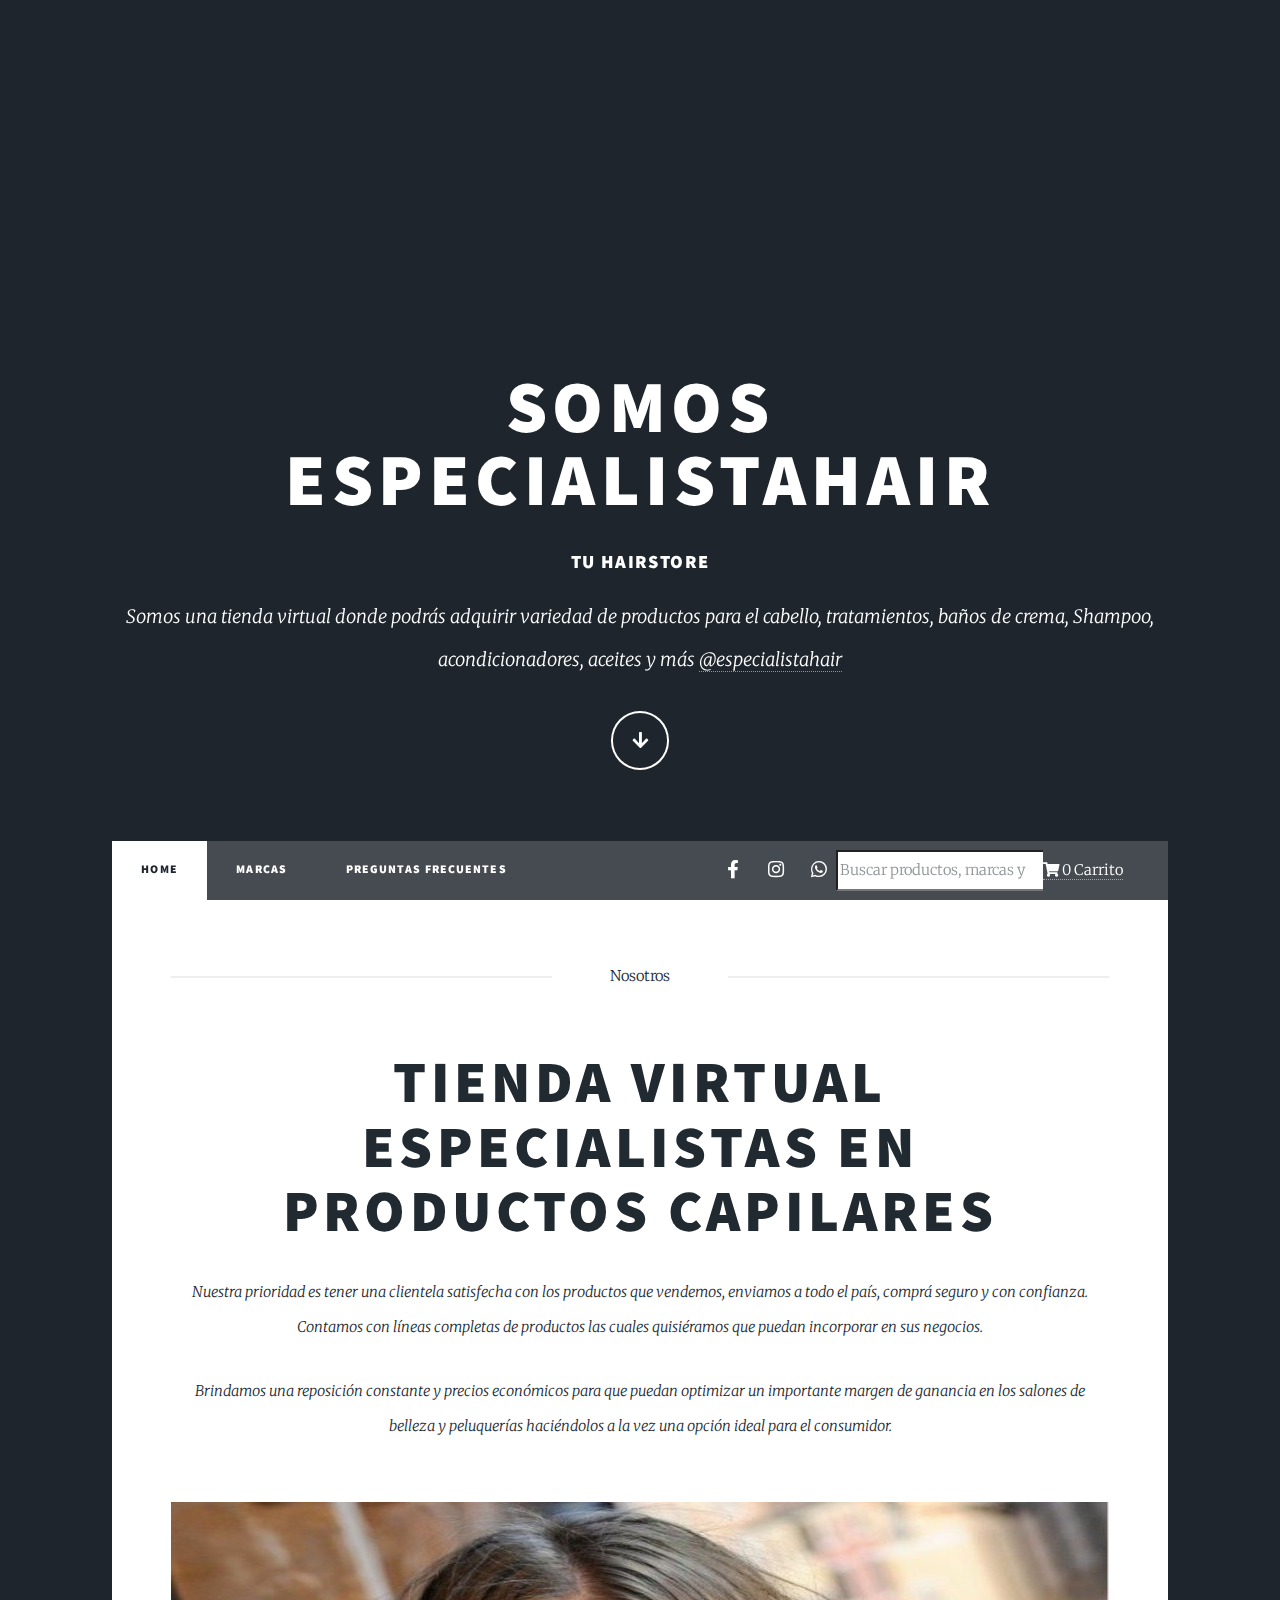
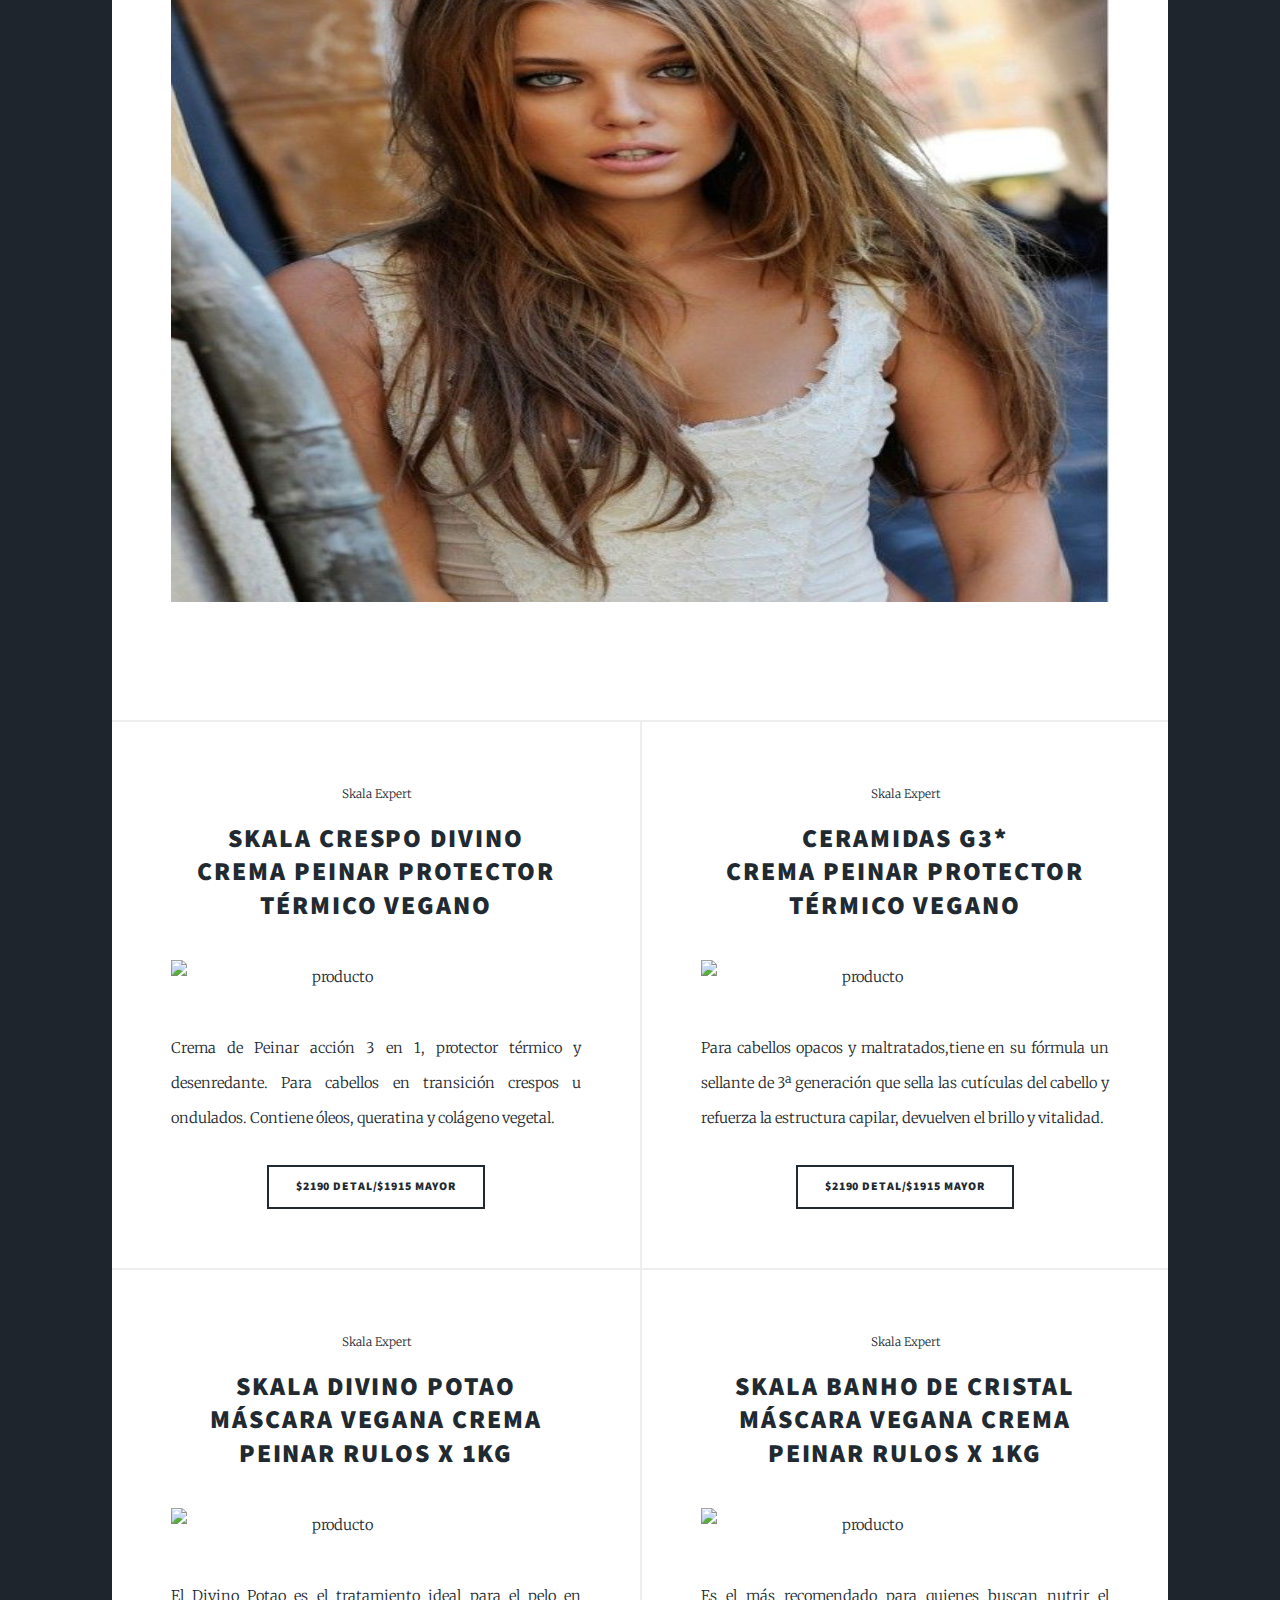
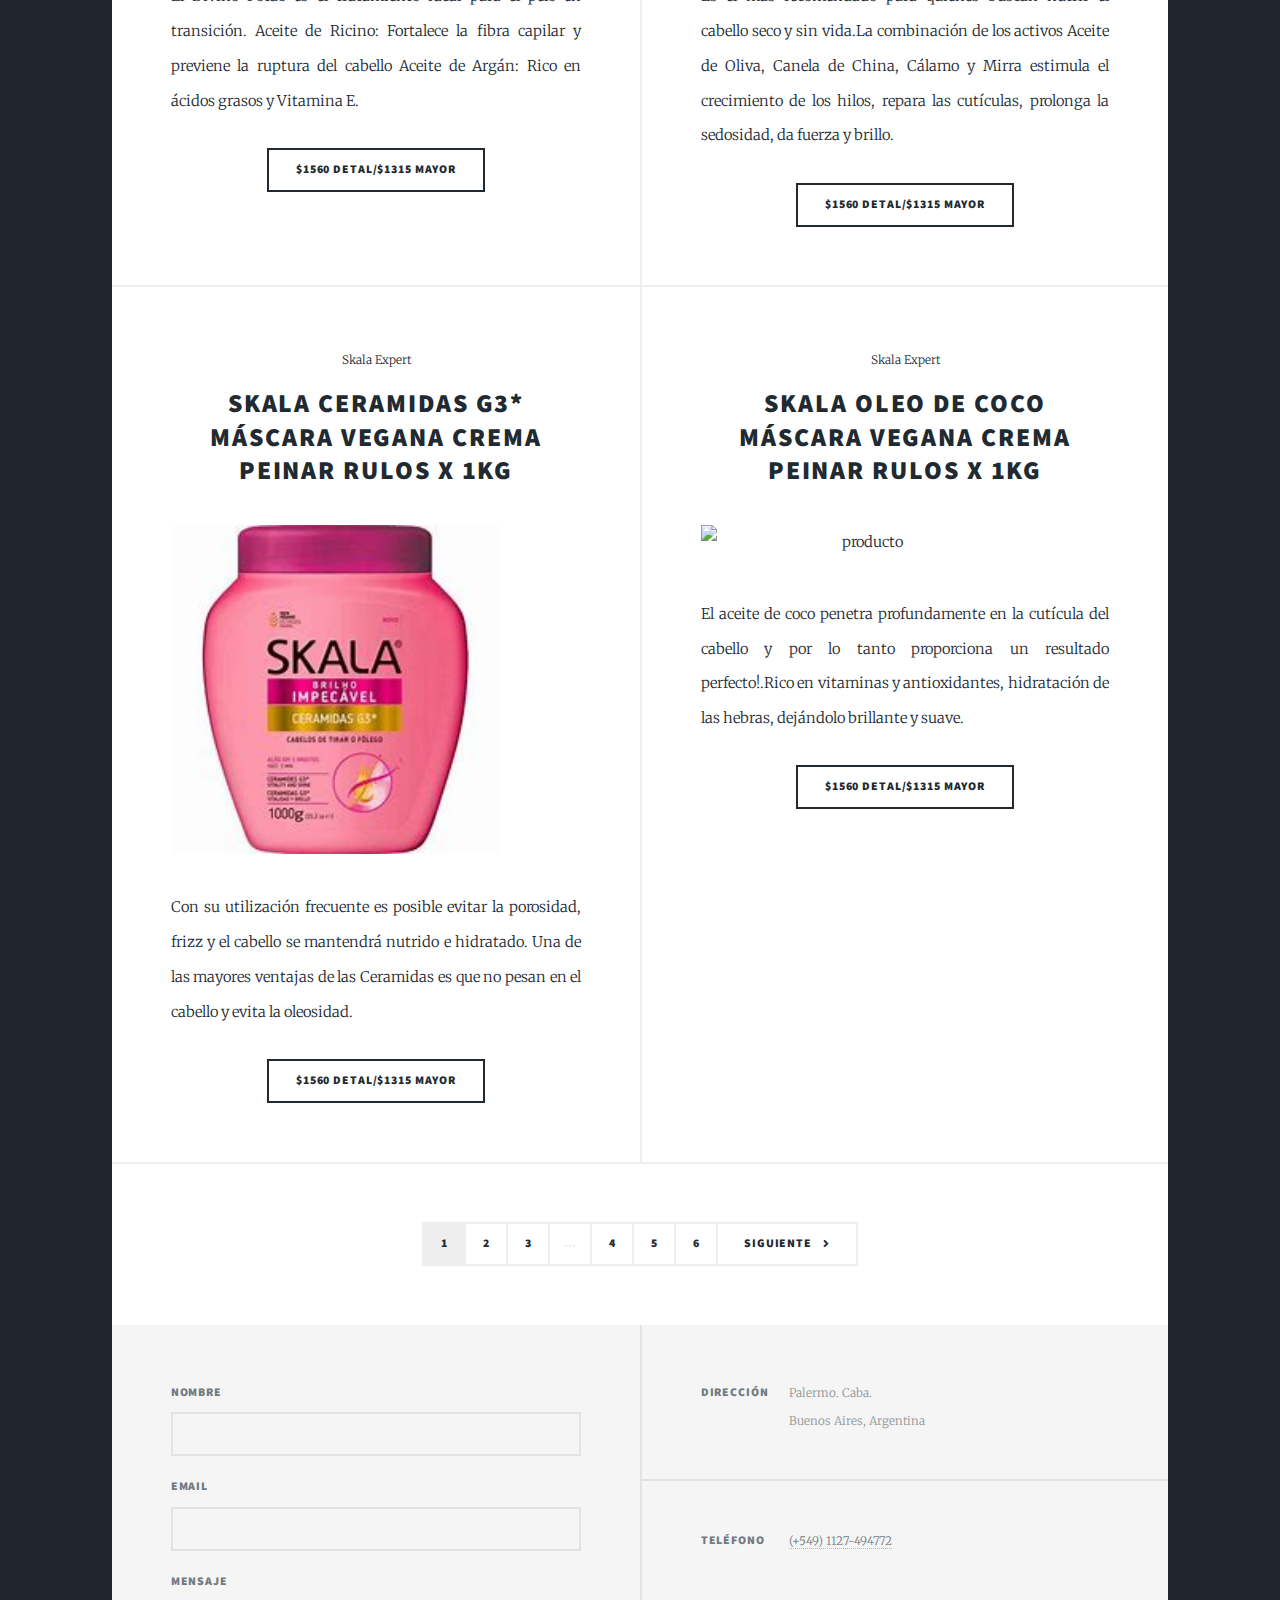
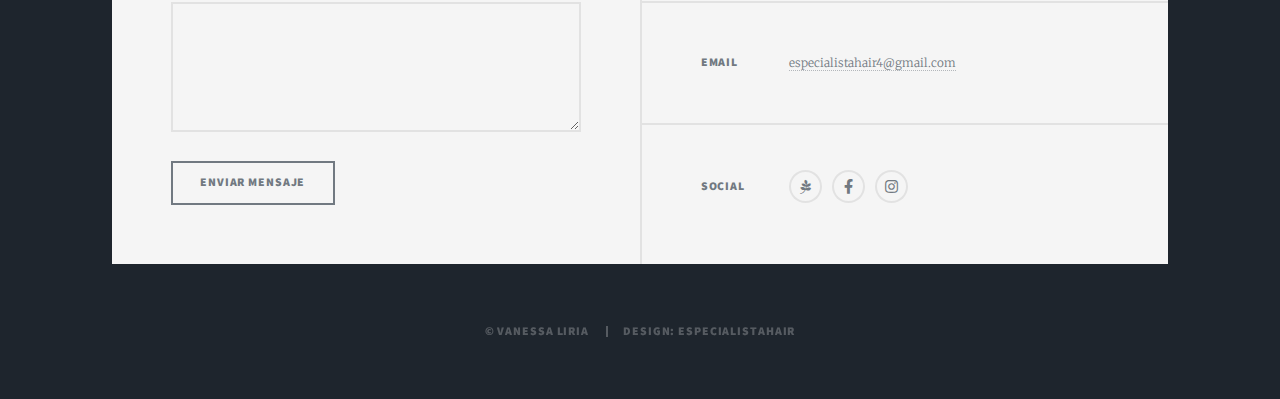
==== index.html @ 8f77e1c1 "Add files via upload" ====
<!DOCTYPE HTML>
<html lang="es">

<head>
	<title>Especialistahair index</title>
	<meta charset="UTF-8">
	<meta http-equiv="X-UA-Compatible" content="IE=edge">
	<meta name="viewport" content="width=device-width, initial-scale=1.0">
	<link rel="stylesheet" href="assets/css/main.css" />
	<noscript>
		<link rel="stylesheet" href="assets/css/noscript.css" />
	</noscript>
</head>

<body class="is-preload">


	<!-- Wrapper -->
	<div id="wrapper" class="fade-in">

		<!-- Intro -->
		<div id="intro">
			<h1>Somos<br />
				Especialistahair</h1>
			<h3>tu Hairstore</h3>
			<p>Somos una tienda virtual donde podrás adquirir variedad de productos para el cabello, tratamientos, baños
				de crema, Shampoo, acondicionadores, aceites y más <a href="">@especialistahair</a>
			<ul class="actions">
				<li><a href="#header" class="button icon solid solo fa-arrow-down scrolly">Continue</a></li>
			</ul>
		</div>

		<!-- Header -->
		<header id="header">
			<a href="index.html" class="logo">Especialistahair</a>
		</header>

		<!-- Nav -->
		<nav id="nav">
			<ul class="links">
				<li class="active"><a href="index.html">Home</a></li>
				<li><a href="generic.html">Marcas</a></li>
				<li><a href="elements.html">Preguntas Frecuentes</a></li>
			</ul>
			<ul class="icons">
				<li><a href="#" class="icon brands fa-facebook-f"><span class="label">Facebook</span></a></li>
				<li><a href="https://www.instagram.com/especialistahair/" class="icon brands fa-instagram"><span
							class="label">Instagram</span></a></li>
				<li><a href="https://wa.me/5491127494772/" class="icon brands fa fa-whatsapp"><span
							class="label">Whatsaap</span></a></li>
			</ul>
			<div class="col-6 header-search align-self-center">
				<form action="shop" method="get">
					<div class="input-group w-100">
						<input class="form-control ui-autocomplete-input" placeholder="Buscar productos, marcas y más"
							type="search" name="q" id="tags" style="border-right: none;" autocomplete="off">
						<div class="input-group-append">
							<button class="btn btn-primary" type="submit" style="border: solid thin #ced4da;background: white;padding: 0px 15px;border-left: 
								none;border-radius: 1px 5px 5px 0px;">
								<i class="fa fa-search" style="color:grey;"></i>
							</button>
						</div>

					</div>
				</form>
			</div>

			<nav id="header-user-menu" class="col-3 align-self-center">
				<a href="carrito" title="Carrito" rel="nofollow"
					class="header-action-icon pull-right font-weight-bold"><i class="fa fa-shopping-cart"></i> <span
						class="badge cart-resume text-white bg-dark">0</span> Carrito</a>
				<div id="nav-header-user">
					<a href="iniciar" rel="nofollow" title="Iniciar sesión"
						class="header-action-icon pull-right font-weight-bold"><i class="fa fa-sign-in"></i> Iniciar
						sesión</a>
				</div>
			</nav>
		</nav>

		<!-- Main -->
		<div id="main">

			<!-- Featured Post -->
			<article class="post featured">
				<header class="major">
					<span class="date">Nosotros</span>
					<h2><a href="#">Tienda virtual<br />
							especialistas en productos capilares</a></h2>
					<p>Nuestra prioridad es tener una clientela satisfecha con los productos que vendemos, enviamos a
						todo el país, comprá seguro y con confianza. Contamos con líneas completas de productos las
						cuales quisiéramos que puedan incorporar en sus
						negocios.</p>

					<p>Brindamos una reposición constante y precios económicos para que puedan optimizar un importante
						margen de ganancia en los salones de belleza y peluquerías haciéndolos a la vez una opción ideal
						para el consumidor.</p>
				</header>
				<a href="index.html" class="image main"><img src="img/mujer-portada.jpg" height="700px" width="150px"
						alt="mujer rubia modelo" />
					</a>

			</article>

			<!-- Posts -->
			<section class="posts">
				<article>
					<header>
						<span class="date">Skala Expert</span>
						<h2><a href="#">Skala Crespo Divino
								<br />
								Crema Peinar Protector Térmico Vegano</a></h2>
					</header>
					<a href="#" class="image fit"><img src="images/cremapei-crespo-div.jpg" alt="producto" /></a>
					<p>Crema de Peinar acción 3 en 1, protector térmico y desenredante. Para cabellos en transición
						crespos u ondulados. Contiene óleos, queratina y colágeno vegetal.</p>
					<ul class="actions special">
						<li><a href="https://wa.me/5491127494772/" class="button">$2190 detal/$1915 mayor</a></li>
					</ul>
				</article>
				<article>
					<header>
						<span class="date">Skala Expert</span>
						<h2><a href="#"> Ceramidas G3* <br />
								Crema Peinar Protector Térmico Vegano</a></h2>
					</header>
					<a href="#" class="image fit"><img src="images/cerami-cremapei.jpg" alt="producto" /></a>
					<p>Para cabellos opacos y maltratados,tiene en su fórmula un sellante de 3ª generación que sella las
						cutículas del cabello y refuerza
						la estructura capilar, devuelven el brillo y vitalidad.</p>
					<ul class="actions special">
						<li><a href="https://wa.me/5491127494772/" class="button">$2190 detal/$1915 mayor</a></li>
					</ul>
				</article>
				<article>
					<header>
						<span class="date">Skala Expert</span>
						<h2><a href="#">Skala Divino Potao <br />
								Máscara Vegana Crema Peinar Rulos X 1kg</a></h2>
					</header>
					<a href="#" class="image fit"><img src="images/divino-pot.jpg" alt="producto" /></a>
					<p>El Divino Potao es el tratamiento ideal para el pelo en transición. Aceite de Ricino: Fortalece
						la fibra capilar y previene la ruptura del cabello
						Aceite de Argán: Rico en ácidos grasos y Vitamina E.</p>
					<ul class="actions special">
						<li><a href="https://wa.me/5491127494772/" class="button">$1560 detal/$1315 mayor</a></li>
					</ul>
				</article>
				<article>
					<header>
						<span class="date">Skala Expert</span>
						<h2><a href="#">Skala Banho de Cristal<br />
								Máscara Vegana Crema Peinar Rulos X 1kg</a></h2>
					</header>
					<a href="#" class="image fit"><img src="images/banho-cristal." alt="producto" /></a>
					<p>Es el más recomendado para quienes buscan nutrir el cabello seco y sin
						vida.La combinación de los activos Aceite de Oliva, Canela de China, Cálamo y Mirra estimula el
						crecimiento de los hilos, repara las cutículas, prolonga la sedosidad, da fuerza y ​​brillo.</p>
					<ul class="actions special">
						<li><a href="https://wa.me/5491127494772/" class="button">$1560 detal/$1315 mayor</a></li>
					</ul>
				</article>
				<article>
					<header>
						<span class="date">Skala Expert</span>
						<h2><a href="#">Skala Ceramidas G3*<br />
								Máscara Vegana Crema Peinar Rulos X 1kg</a></h2>
					</header>
					<a href="#" class="image fit"><img src="img/mascceram.jpeg" alt="producto" /></a>
					<p>Con su utilización frecuente es posible evitar la porosidad, frizz y el cabello se mantendrá
						nutrido e hidratado. Una de las mayores ventajas de las Ceramidas es que no pesan en el cabello
						y evita la oleosidad.</p>
					<ul class="actions special">
						<li><a href="https://wa.me/5491127494772/" class="button">$1560 detal/$1315 mayor</a></li>
					</ul>
				</article>
				<article>
					<header>
						<span class="date">Skala Expert</span>
						<h2><a href="#">Skala Oleo de Coco<br />
								Máscara Vegana Crema Peinar Rulos X 1kg</a></h2>
					</header>
					<a href="#" class="image fit"><img src="images/coco-masc.png" alt="producto" /></a>
					<p>El aceite de coco penetra profundamente en la cutícula del cabello y por lo tanto proporciona un
						resultado perfecto!.Rico en vitaminas y antioxidantes, hidratación de las hebras, dejándolo
						brillante y suave.</p>
					<ul class="actions special">
						<li><a href="https://wa.me/5491127494772/" class="button">$1560 detal/$1315 mayor</a></li>
					</ul>
				</article>
			</section>

			<!-- Footer -->
			<footer>
				<div class="pagination">
					<!--<a href="#" class="previous">Prev</a>-->
					<a href="index.html" class="page active">1</a>
					<a href="index2.html" class="page">2</a>
					<a href="index3.html" class="page">3</a>
					<span class="extra">&hellip;</span>
					<a href="index4.html" class="page">4</a>
					<a href="index5.html" class="page">5</a>
					<a href="index6.html" class="page">6</a>
					<a href="indexsig.html" class="next">Siguiente</a>
				</div>
			</footer>

		</div>

		<!-- Footer -->
		<footer id="footer">
			<section>
				<form method="post" action="#">
					<div class="fields">
						<div class="field">
							<label for="name">Nombre</label>
							<input type="text" name="name" id="name" />
						</div>
						<div class="field">
							<label for="email">Email</label>
							<input type="text" name="email" id="email" />
						</div>
						<div class="field">
							<label for="message">Mensaje</label>
							<textarea name="message" id="message" rows="3"></textarea>
						</div>
					</div>
					<ul class="actions">
						<li><input type="submit" value="Enviar Mensaje" /></li>
					</ul>
				</form>
			</section>
			<section class="split contact">
				<section class="alt">
					<h3>Dirección</h3>
					<p>Palermo. Caba.<br />
						Buenos Aires, Argentina</p>
				</section>
				<section>
					<h3>Teléfono</h3>
					<p><a href="#">(+549) 1127-494772</a></p>
				</section>
				<section>
					<h3>Email</h3>
					<p><a href="#">especialistahair4@gmail.com</a></p>
				</section>
				<section>
					<h3>Social</h3>
					<ul class="icons alt">
						<li><a href="https://liriavanessa20210719193326.mercadoshops.com.ar/"
								class="icon brands alt fa fa-pagelines"><span class="label">Mercado Libre</span></a>
						</li>
						<li><a href="https://www.facebook.com/profile.php?id=100069441095755"
								class="icon brands alt fa-facebook-f"><span class="label">Facebook</span></a>
						</li>
						<li><a href="https://www.instagram.com/especialistahair/"
								class="icon brands alt fa-instagram"><span class="label">Instagram</span></a>
						</li>
					</ul>
				</section>
			</section>
		</footer>

		<!-- Copyright -->
		<div id="copyright">
			<ul>
				<li>&copy; Vanessa Liria</li>
				<li>Design: Especialistahair </li>
			</ul>
		</div>

	</div>

	<!-- Scripts -->
	<script src="assets/js/jquery.min.js"></script>
	<script src="assets/js/jquery.scrollex.min.js"></script>
	<script src="assets/js/jquery.scrolly.min.js"></script>
	<script src="assets/js/browser.min.js"></script>
	<script src="assets/js/breakpoints.min.js"></script>
	<script src="assets/js/util.js"></script>
	<script src="assets/js/main.js"></script>
	<script src="assets/js/valid.js"></script>

</body>

</html>
---- assets/css/main.css ----
@import url(fontawesome-all.min.css);
@import url("https://fonts.googleapis.com/css?family=Merriweather:300,700,300italic,700italic|Source+Sans+Pro:900");

html, body, div, span, applet, object,
iframe, h1, h2, h3, h4, h5, h6, p, blockquote,
pre, a, abbr, acronym, address, big, cite,
code, del, dfn, em, img, ins, kbd, q, s, samp,
small, strike, strong, sub, sup, tt, var, b,
u, i, center, dl, dt, dd, ol, ul, li, fieldset,
form, label, legend, table, caption, tbody,
tfoot, thead, tr, th, td, article, aside,
canvas, details, embed, figure, figcaption,
footer, header, hgroup, menu, nav, output, ruby,
section, summary, time, mark, audio, video {
	margin: 0;
	padding: 0;
	border: 0;
	font-size: 100%;
	font: inherit;
	vertical-align: baseline;}

article, aside, details, figcaption, figure,
footer, header, hgroup, menu, nav, section {
	display: block;}

body {
	line-height: 1;
}

ol, ul {
	list-style: none;
}

blockquote, q {
	quotes: none;
}

	blockquote:before, blockquote:after, q:before, q:after {
		content: '';
		content: none;
	}

table {
	border-collapse: collapse;
	border-spacing: 0;
}

body {
	-webkit-text-size-adjust: none;
}

mark {
	background-color: transparent;
	color: inherit;
}

input::-moz-focus-inner {
	border: 0;
	padding: 0;
}

input, select, textarea {
	-moz-appearance: none;
	-webkit-appearance: none;
	-ms-appearance: none;
	appearance: none;
}

/* Basic */

	@-ms-viewport {
		width: device-width;
	}

	body {
		-ms-overflow-style: scrollbar;
	}

	@media screen and (max-width: 480px) {

		html, body {
			min-width: 320px;
		}

	}

	html {
		box-sizing: border-box;
	}

	*, *:before, *:after {
		box-sizing: inherit;
	}

	body {
		background-color: #1e252d;
	}

		body.is-preload *, body.is-preload *:before, body.is-preload *:after {
			-moz-animation: none !important;
			-webkit-animation: none !important;
			-ms-animation: none !important;
			animation: none !important;
			-moz-transition: none !important;
			-webkit-transition: none !important;
			-ms-transition: none !important;
			transition: none !important;
		}

/* Type */

	html {
		font-size: 16pt;
	}

		@media screen and (max-width: 1680px) {

			html {
				font-size: 12pt;
			}

		}

		@media screen and (max-width: 1280px) {

			html {
				font-size: 11pt;
			}

		}

		@media screen and (max-width: 360px) {

			html {
				font-size: 10pt;
			}

		}

	body {
		color: #212931;
	}

	body, input, select, textarea {
		font-family: "Merriweather", Georgia, serif;
		font-weight: 300;
		font-size: 1rem;
		line-height: 2.375;
	}

	a {
		-moz-transition: color 0.2s ease-in-out, background-color 0.2s ease-in-out, border-color 0.2s ease-in-out, box-shadow 0.2s ease-in-out;
		-webkit-transition: color 0.2s ease-in-out, background-color 0.2s ease-in-out, border-color 0.2s ease-in-out, box-shadow 0.2s ease-in-out;
		-ms-transition: color 0.2s ease-in-out, background-color 0.2s ease-in-out, border-color 0.2s ease-in-out, box-shadow 0.2s ease-in-out;
		transition: color 0.2s ease-in-out, background-color 0.2s ease-in-out, border-color 0.2s ease-in-out, box-shadow 0.2s ease-in-out;
		border-bottom: dotted 1px;
		text-decoration: none;
	}

		a:hover {
			border-bottom-color: transparent;
		}

	strong, b {
		font-weight: 600;
	}

	em, i {
		font-style: italic;
	}

	p {
		text-align: justify;
		margin: 0 0 2rem 0;
	}

	h1, h2, h3, h4, h5, h6 {
		font-family: "Source Sans Pro", Helvetica, sans-serif;
		font-weight: 900;
		line-height: 1.5;
		letter-spacing: 0.075em;
		text-transform: uppercase;
		margin: 0 0 1rem 0;
	}

		h1 a, h2 a, h3 a, h4 a, h5 a, h6 a {
			border-bottom: 0;
			color: inherit;
			text-decoration: none;
		}

	h1 {
		font-size: 4rem;
		line-height: 1.1;
		margin: 0 0 2rem 0;
	}

	h2 {
		font-size: 1.75rem;
		line-height: 1.3;
		margin: 0 0 1.5rem 0;
	}

	h3 {
		font-size: 1.25rem;
		margin: 0 0 1.5rem 0;
	}

	h4 {
		font-size: 1rem;
	}

	h5 {
		font-size: 0.9rem;
	}

	h6 {
		font-size: 0.8rem;
	}

	sub {
		font-size: 0.8rem;
		position: relative;
		top: 0.5rem;
	}

	sup {
		font-size: 0.8rem;
		position: relative;
		top: -0.5rem;
	}

	blockquote {
		border-left: solid 4px;
		font-style: italic;
		margin: 0 0 2rem 0;
		padding: 0.5rem 0 0.5rem 2rem;
	}

	code {
		border: solid 2px;
		font-family: "Courier New", monospace;
		font-size: 0.9rem;
		margin: 0 0.25rem;
		padding: 0.25rem 0.65rem;
	}

	pre {
		-webkit-overflow-scrolling: touch;
		font-family: "Courier New", monospace;
		font-size: 0.9rem;
		margin: 0 0 2rem 0;
	}

		pre code {
			display: block;
			line-height: 1.75;
			padding: 1rem 1.5rem;
			overflow-x: auto;
		}

	hr {
		border: 0;
		border-bottom: solid 2px;
		margin: 3rem 0;
	}

		hr.major {
			margin: 5rem 0;
		}

	.align-left {
		text-align: left;
	}

	.align-center {
		text-align: center;
	}

	.align-right {
		text-align: right;
	}

	input, select, textarea {
		color: #212931;
	}

	a {
		color: #212931;
		border-bottom-color: rgba(33, 41, 49, 0.5);
	}

		a:hover {
			border-bottom-color: transparent;
			color: #18bfef !important;
		}

	strong, b {
		color: #212931;
	}

	h1, h2, h3, h4, h5, h6 {
		color: #212931;
	}

	blockquote {
		border-left-color: #eeeeee;
	}

	code {
		background: rgba(220, 220, 220, 0.25);
		border-color: #eeeeee;
	}

	hr {
		border-bottom-color: #eeeeee;
	}

/* Row */

	.row {
		display: flex;
		flex-wrap: wrap;
		box-sizing: border-box;
		align-items: stretch;
	}

		.row > * {
			box-sizing: border-box;
		}

		.row.gtr-uniform > * > :last-child {
			margin-bottom: 0;
		}

		.row.aln-left {
			justify-content: flex-start;
		}

		.row.aln-center {
			justify-content: center;
		}

		.row.aln-right {
			justify-content: flex-end;
		}

		.row.aln-top {
			align-items: flex-start;
		}

		.row.aln-middle {
			align-items: center;
		}

		.row.aln-bottom {
			align-items: flex-end;
		}

		.row > .imp {
			order: -1;
		}

		.row > .col-1 {
			width: 8.33333%;
		}

		.row > .off-1 {
			margin-left: 8.33333%;
		}

		.row > .col-2 {
			width: 16.66667%;
		}

		.row > .off-2 {
			margin-left: 16.66667%;
		}

		.row > .col-3 {
			width: 25%;
		}

		.row > .off-3 {
			margin-left: 25%;
		}

		.row > .col-4 {
			width: 33.33333%;
		}

		.row > .off-4 {
			margin-left: 33.33333%;
		}

		.row > .col-5 {
			width: 41.66667%;
		}

		.row > .off-5 {
			margin-left: 41.66667%;
		}

		.row > .col-6 {
			width: 50%;
		}

		.row > .off-6 {
			margin-left: 50%;
		}

		.row > .col-7 {
			width: 58.33333%;
		}

		.row > .off-7 {
			margin-left: 58.33333%;
		}

		.row > .col-8 {
			width: 66.66667%;
		}

		.row > .off-8 {
			margin-left: 66.66667%;
		}

		.row > .col-9 {
			width: 75%;
		}

		.row > .off-9 {
			margin-left: 75%;
		}

		.row > .col-10 {
			width: 83.33333%;
		}

		.row > .off-10 {
			margin-left: 83.33333%;
		}

		.row > .col-11 {
			width: 91.66667%;
		}

		.row > .off-11 {
			margin-left: 91.66667%;
		}

		.row > .col-12 {
			width: 100%;
		}

		.row > .off-12 {
			margin-left: 100%;
		}

		.row.gtr-0 {
			margin-top: 0;
			margin-left: 0rem;
		}

			.row.gtr-0 > * {
				padding: 0 0 0 0rem;
			}

			.row.gtr-0.gtr-uniform {
				margin-top: 0rem;
			}

				.row.gtr-0.gtr-uniform > * {
					padding-top: 0rem;
				}

		.row.gtr-25 {
			margin-top: 0;
			margin-left: -0.375rem;
		}

			.row.gtr-25 > * {
				padding: 0 0 0 0.375rem;
			}

			.row.gtr-25.gtr-uniform {
				margin-top: -0.375rem;
			}

				.row.gtr-25.gtr-uniform > * {
					padding-top: 0.375rem;
				}

		.row.gtr-50 {
			margin-top: 0;
			margin-left: -0.75rem;
		}

			.row.gtr-50 > * {
				padding: 0 0 0 0.75rem;
			}

			.row.gtr-50.gtr-uniform {
				margin-top: -0.75rem;
			}

				.row.gtr-50.gtr-uniform > * {
					padding-top: 0.75rem;
				}

		.row {
			margin-top: 0;
			margin-left: -1.5rem;
		}

			.row > * {
				padding: 0 0 0 1.5rem;
			}

			.row.gtr-uniform {
				margin-top: -1.5rem;
			}

				.row.gtr-uniform > * {
					padding-top: 1.5rem;
				}

		.row.gtr-150 {
			margin-top: 0;
			margin-left: -2.25rem;
		}

			.row.gtr-150 > * {
				padding: 0 0 0 2.25rem;
			}

			.row.gtr-150.gtr-uniform {
				margin-top: -2.25rem;
			}

				.row.gtr-150.gtr-uniform > * {
					padding-top: 2.25rem;
				}

		.row.gtr-200 {
			margin-top: 0;
			margin-left: -3rem;
		}

			.row.gtr-200 > * {
				padding: 0 0 0 3rem;
			}

			.row.gtr-200.gtr-uniform {
				margin-top: -3rem;
			}

				.row.gtr-200.gtr-uniform > * {
					padding-top: 3rem;
				}

		@media screen and (max-width: 1680px) {

			.row {
				display: flex;
				flex-wrap: wrap;
				box-sizing: border-box;
				align-items: stretch;
			}

				.row > * {
					box-sizing: border-box;
				}

				.row.gtr-uniform > * > :last-child {
					margin-bottom: 0;
				}

				.row.aln-left {
					justify-content: flex-start;
				}

				.row.aln-center {
					justify-content: center;
				}

				.row.aln-right {
					justify-content: flex-end;
				}

				.row.aln-top {
					align-items: flex-start;
				}

				.row.aln-middle {
					align-items: center;
				}

				.row.aln-bottom {
					align-items: flex-end;
				}

				.row > .imp-xlarge {
					order: -1;
				}

				.row > .col-1-xlarge {
					width: 8.33333%;
				}

				.row > .off-1-xlarge {
					margin-left: 8.33333%;
				}

				.row > .col-2-xlarge {
					width: 16.66667%;
				}

				.row > .off-2-xlarge {
					margin-left: 16.66667%;
				}

				.row > .col-3-xlarge {
					width: 25%;
				}

				.row > .off-3-xlarge {
					margin-left: 25%;
				}

				.row > .col-4-xlarge {
					width: 33.33333%;
				}

				.row > .off-4-xlarge {
					margin-left: 33.33333%;
				}

				.row > .col-5-xlarge {
					width: 41.66667%;
				}

				.row > .off-5-xlarge {
					margin-left: 41.66667%;
				}

				.row > .col-6-xlarge {
					width: 50%;
				}

				.row > .off-6-xlarge {
					margin-left: 50%;
				}

				.row > .col-7-xlarge {
					width: 58.33333%;
				}

				.row > .off-7-xlarge {
					margin-left: 58.33333%;
				}

				.row > .col-8-xlarge {
					width: 66.66667%;
				}

				.row > .off-8-xlarge {
					margin-left: 66.66667%;
				}

				.row > .col-9-xlarge {
					width: 75%;
				}

				.row > .off-9-xlarge {
					margin-left: 75%;
				}

				.row > .col-10-xlarge {
					width: 83.33333%;
				}

				.row > .off-10-xlarge {
					margin-left: 83.33333%;
				}

				.row > .col-11-xlarge {
					width: 91.66667%;
				}

				.row > .off-11-xlarge {
					margin-left: 91.66667%;
				}

				.row > .col-12-xlarge {
					width: 100%;
				}

				.row > .off-12-xlarge {
					margin-left: 100%;
				}

				.row.gtr-0 {
					margin-top: 0;
					margin-left: 0rem;
				}

					.row.gtr-0 > * {
						padding: 0 0 0 0rem;
					}

					.row.gtr-0.gtr-uniform {
						margin-top: 0rem;
					}

						.row.gtr-0.gtr-uniform > * {
							padding-top: 0rem;
						}

				.row.gtr-25 {
					margin-top: 0;
					margin-left: -0.375rem;
				}

					.row.gtr-25 > * {
						padding: 0 0 0 0.375rem;
					}

					.row.gtr-25.gtr-uniform {
						margin-top: -0.375rem;
					}

						.row.gtr-25.gtr-uniform > * {
							padding-top: 0.375rem;
						}

				.row.gtr-50 {
					margin-top: 0;
					margin-left: -0.75rem;
				}

					.row.gtr-50 > * {
						padding: 0 0 0 0.75rem;
					}

					.row.gtr-50.gtr-uniform {
						margin-top: -0.75rem;
					}

						.row.gtr-50.gtr-uniform > * {
							padding-top: 0.75rem;
						}

				.row {
					margin-top: 0;
					margin-left: -1.5rem;
				}

					.row > * {
						padding: 0 0 0 1.5rem;
					}

					.row.gtr-uniform {
						margin-top: -1.5rem;
					}

						.row.gtr-uniform > * {
							padding-top: 1.5rem;
						}

				.row.gtr-150 {
					margin-top: 0;
					margin-left: -2.25rem;
				}

					.row.gtr-150 > * {
						padding: 0 0 0 2.25rem;
					}

					.row.gtr-150.gtr-uniform {
						margin-top: -2.25rem;
					}

						.row.gtr-150.gtr-uniform > * {
							padding-top: 2.25rem;
						}

				.row.gtr-200 {
					margin-top: 0;
					margin-left: -3rem;
				}

					.row.gtr-200 > * {
						padding: 0 0 0 3rem;
					}

					.row.gtr-200.gtr-uniform {
						margin-top: -3rem;
					}

						.row.gtr-200.gtr-uniform > * {
							padding-top: 3rem;
						}

		}

		@media screen and (max-width: 1280px) {

			.row {
				display: flex;
				flex-wrap: wrap;
				box-sizing: border-box;
				align-items: stretch;
			}

				.row > * {
					box-sizing: border-box;
				}

				.row.gtr-uniform > * > :last-child {
					margin-bottom: 0;
				}

				.row.aln-left {
					justify-content: flex-start;
				}

				.row.aln-center {
					justify-content: center;
				}

				.row.aln-right {
					justify-content: flex-end;
				}

				.row.aln-top {
					align-items: flex-start;
				}

				.row.aln-middle {
					align-items: center;
				}

				.row.aln-bottom {
					align-items: flex-end;
				}

				.row > .imp-large {
					order: -1;
				}

				.row > .col-1-large {
					width: 8.33333%;
				}

				.row > .off-1-large {
					margin-left: 8.33333%;
				}

				.row > .col-2-large {
					width: 16.66667%;
				}

				.row > .off-2-large {
					margin-left: 16.66667%;
				}

				.row > .col-3-large {
					width: 25%;
				}

				.row > .off-3-large {
					margin-left: 25%;
				}

				.row > .col-4-large {
					width: 33.33333%;
				}

				.row > .off-4-large {
					margin-left: 33.33333%;
				}

				.row > .col-5-large {
					width: 41.66667%;
				}

				.row > .off-5-large {
					margin-left: 41.66667%;
				}

				.row > .col-6-large {
					width: 50%;
				}

				.row > .off-6-large {
					margin-left: 50%;
				}

				.row > .col-7-large {
					width: 58.33333%;
				}

				.row > .off-7-large {
					margin-left: 58.33333%;
				}

				.row > .col-8-large {
					width: 66.66667%;
				}

				.row > .off-8-large {
					margin-left: 66.66667%;
				}

				.row > .col-9-large {
					width: 75%;
				}

				.row > .off-9-large {
					margin-left: 75%;
				}

				.row > .col-10-large {
					width: 83.33333%;
				}

				.row > .off-10-large {
					margin-left: 83.33333%;
				}

				.row > .col-11-large {
					width: 91.66667%;
				}

				.row > .off-11-large {
					margin-left: 91.66667%;
				}

				.row > .col-12-large {
					width: 100%;
				}

				.row > .off-12-large {
					margin-left: 100%;
				}

				.row.gtr-0 {
					margin-top: 0;
					margin-left: 0rem;
				}

					.row.gtr-0 > * {
						padding: 0 0 0 0rem;
					}

					.row.gtr-0.gtr-uniform {
						margin-top: 0rem;
					}

						.row.gtr-0.gtr-uniform > * {
							padding-top: 0rem;
						}

				.row.gtr-25 {
					margin-top: 0;
					margin-left: -0.375rem;
				}

					.row.gtr-25 > * {
						padding: 0 0 0 0.375rem;
					}

					.row.gtr-25.gtr-uniform {
						margin-top: -0.375rem;
					}

						.row.gtr-25.gtr-uniform > * {
							padding-top: 0.375rem;
						}

				.row.gtr-50 {
					margin-top: 0;
					margin-left: -0.75rem;
				}

					.row.gtr-50 > * {
						padding: 0 0 0 0.75rem;
					}

					.row.gtr-50.gtr-uniform {
						margin-top: -0.75rem;
					}

						.row.gtr-50.gtr-uniform > * {
							padding-top: 0.75rem;
						}

				.row {
					margin-top: 0;
					margin-left: -1.5rem;
				}

					.row > * {
						padding: 0 0 0 1.5rem;
					}

					.row.gtr-uniform {
						margin-top: -1.5rem;
					}

						.row.gtr-uniform > * {
							padding-top: 1.5rem;
						}

				.row.gtr-150 {
					margin-top: 0;
					margin-left: -2.25rem;
				}

					.row.gtr-150 > * {
						padding: 0 0 0 2.25rem;
					}

					.row.gtr-150.gtr-uniform {
						margin-top: -2.25rem;
					}

						.row.gtr-150.gtr-uniform > * {
							padding-top: 2.25rem;
						}

				.row.gtr-200 {
					margin-top: 0;
					margin-left: -3rem;
				}

					.row.gtr-200 > * {
						padding: 0 0 0 3rem;
					}

					.row.gtr-200.gtr-uniform {
						margin-top: -3rem;
					}

						.row.gtr-200.gtr-uniform > * {
							padding-top: 3rem;
						}

		}

		@media screen and (max-width: 980px) {

			.row {
				display: flex;
				flex-wrap: wrap;
				box-sizing: border-box;
				align-items: stretch;
			}

				.row > * {
					box-sizing: border-box;
				}

				.row.gtr-uniform > * > :last-child {
					margin-bottom: 0;
				}

				.row.aln-left {
					justify-content: flex-start;
				}

				.row.aln-center {
					justify-content: center;
				}

				.row.aln-right {
					justify-content: flex-end;
				}

				.row.aln-top {
					align-items: flex-start;
				}

				.row.aln-middle {
					align-items: center;
				}

				.row.aln-bottom {
					align-items: flex-end;
				}

				.row > .imp-medium {
					order: -1;
				}

				.row > .col-1-medium {
					width: 8.33333%;
				}

				.row > .off-1-medium {
					margin-left: 8.33333%;
				}

				.row > .col-2-medium {
					width: 16.66667%;
				}

				.row > .off-2-medium {
					margin-left: 16.66667%;
				}

				.row > .col-3-medium {
					width: 25%;
				}

				.row > .off-3-medium {
					margin-left: 25%;
				}

				.row > .col-4-medium {
					width: 33.33333%;
				}

				.row > .off-4-medium {
					margin-left: 33.33333%;
				}

				.row > .col-5-medium {
					width: 41.66667%;
				}

				.row > .off-5-medium {
					margin-left: 41.66667%;
				}

				.row > .col-6-medium {
					width: 50%;
				}

				.row > .off-6-medium {
					margin-left: 50%;
				}

				.row > .col-7-medium {
					width: 58.33333%;
				}

				.row > .off-7-medium {
					margin-left: 58.33333%;
				}

				.row > .col-8-medium {
					width: 66.66667%;
				}

				.row > .off-8-medium {
					margin-left: 66.66667%;
				}

				.row > .col-9-medium {
					width: 75%;
				}

				.row > .off-9-medium {
					margin-left: 75%;
				}

				.row > .col-10-medium {
					width: 83.33333%;
				}

				.row > .off-10-medium {
					margin-left: 83.33333%;
				}

				.row > .col-11-medium {
					width: 91.66667%;
				}

				.row > .off-11-medium {
					margin-left: 91.66667%;
				}

				.row > .col-12-medium {
					width: 100%;
				}

				.row > .off-12-medium {
					margin-left: 100%;
				}

				.row.gtr-0 {
					margin-top: 0;
					margin-left: 0rem;
				}

					.row.gtr-0 > * {
						padding: 0 0 0 0rem;
					}

					.row.gtr-0.gtr-uniform {
						margin-top: 0rem;
					}

						.row.gtr-0.gtr-uniform > * {
							padding-top: 0rem;
						}

				.row.gtr-25 {
					margin-top: 0;
					margin-left: -0.375rem;
				}

					.row.gtr-25 > * {
						padding: 0 0 0 0.375rem;
					}

					.row.gtr-25.gtr-uniform {
						margin-top: -0.375rem;
					}

						.row.gtr-25.gtr-uniform > * {
							padding-top: 0.375rem;
						}

				.row.gtr-50 {
					margin-top: 0;
					margin-left: -0.75rem;
				}

					.row.gtr-50 > * {
						padding: 0 0 0 0.75rem;
					}

					.row.gtr-50.gtr-uniform {
						margin-top: -0.75rem;
					}

						.row.gtr-50.gtr-uniform > * {
							padding-top: 0.75rem;
						}

				.row {
					margin-top: 0;
					margin-left: -1.5rem;
				}

					.row > * {
						padding: 0 0 0 1.5rem;
					}

					.row.gtr-uniform {
						margin-top: -1.5rem;
					}

						.row.gtr-uniform > * {
							padding-top: 1.5rem;
						}

				.row.gtr-150 {
					margin-top: 0;
					margin-left: -2.25rem;
				}

					.row.gtr-150 > * {
						padding: 0 0 0 2.25rem;
					}

					.row.gtr-150.gtr-uniform {
						margin-top: -2.25rem;
					}

						.row.gtr-150.gtr-uniform > * {
							padding-top: 2.25rem;
						}

				.row.gtr-200 {
					margin-top: 0;
					margin-left: -3rem;
				}

					.row.gtr-200 > * {
						padding: 0 0 0 3rem;
					}

					.row.gtr-200.gtr-uniform {
						margin-top: -3rem;
					}

						.row.gtr-200.gtr-uniform > * {
							padding-top: 3rem;
						}

		}

		@media screen and (max-width: 736px) {

			.row {
				display: flex;
				flex-wrap: wrap;
				box-sizing: border-box;
				align-items: stretch;
			}

				.row > * {
					box-sizing: border-box;
				}

				.row.gtr-uniform > * > :last-child {
					margin-bottom: 0;
				}

				.row.aln-left {
					justify-content: flex-start;
				}

				.row.aln-center {
					justify-content: center;
				}

				.row.aln-right {
					justify-content: flex-end;
				}

				.row.aln-top {
					align-items: flex-start;
				}

				.row.aln-middle {
					align-items: center;
				}

				.row.aln-bottom {
					align-items: flex-end;
				}

				.row > .imp-small {
					order: -1;
				}

				.row > .col-1-small {
					width: 8.33333%;
				}

				.row > .off-1-small {
					margin-left: 8.33333%;
				}

				.row > .col-2-small {
					width: 16.66667%;
				}

				.row > .off-2-small {
					margin-left: 16.66667%;
				}

				.row > .col-3-small {
					width: 25%;
				}

				.row > .off-3-small {
					margin-left: 25%;
				}

				.row > .col-4-small {
					width: 33.33333%;
				}

				.row > .off-4-small {
					margin-left: 33.33333%;
				}

				.row > .col-5-small {
					width: 41.66667%;
				}

				.row > .off-5-small {
					margin-left: 41.66667%;
				}

				.row > .col-6-small {
					width: 50%;
				}

				.row > .off-6-small {
					margin-left: 50%;
				}

				.row > .col-7-small {
					width: 58.33333%;
				}

				.row > .off-7-small {
					margin-left: 58.33333%;
				}

				.row > .col-8-small {
					width: 66.66667%;
				}

				.row > .off-8-small {
					margin-left: 66.66667%;
				}

				.row > .col-9-small {
					width: 75%;
				}

				.row > .off-9-small {
					margin-left: 75%;
				}

				.row > .col-10-small {
					width: 83.33333%;
				}

				.row > .off-10-small {
					margin-left: 83.33333%;
				}

				.row > .col-11-small {
					width: 91.66667%;
				}

				.row > .off-11-small {
					margin-left: 91.66667%;
				}

				.row > .col-12-small {
					width: 100%;
				}

				.row > .off-12-small {
					margin-left: 100%;
				}

				.row.gtr-0 {
					margin-top: 0;
					margin-left: 0rem;
				}

					.row.gtr-0 > * {
						padding: 0 0 0 0rem;
					}

					.row.gtr-0.gtr-uniform {
						margin-top: 0rem;
					}

						.row.gtr-0.gtr-uniform > * {
							padding-top: 0rem;
						}

				.row.gtr-25 {
					margin-top: 0;
					margin-left: -0.375rem;
				}

					.row.gtr-25 > * {
						padding: 0 0 0 0.375rem;
					}

					.row.gtr-25.gtr-uniform {
						margin-top: -0.375rem;
					}

						.row.gtr-25.gtr-uniform > * {
							padding-top: 0.375rem;
						}

				.row.gtr-50 {
					margin-top: 0;
					margin-left: -0.75rem;
				}

					.row.gtr-50 > * {
						padding: 0 0 0 0.75rem;
					}

					.row.gtr-50.gtr-uniform {
						margin-top: -0.75rem;
					}

						.row.gtr-50.gtr-uniform > * {
							padding-top: 0.75rem;
						}

				.row {
					margin-top: 0;
					margin-left: -1.5rem;
				}

					.row > * {
						padding: 0 0 0 1.5rem;
					}

					.row.gtr-uniform {
						margin-top: -1.5rem;
					}

						.row.gtr-uniform > * {
							padding-top: 1.5rem;
						}

				.row.gtr-150 {
					margin-top: 0;
					margin-left: -2.25rem;
				}

					.row.gtr-150 > * {
						padding: 0 0 0 2.25rem;
					}

					.row.gtr-150.gtr-uniform {
						margin-top: -2.25rem;
					}

						.row.gtr-150.gtr-uniform > * {
							padding-top: 2.25rem;
						}

				.row.gtr-200 {
					margin-top: 0;
					margin-left: -3rem;
				}

					.row.gtr-200 > * {
						padding: 0 0 0 3rem;
					}

					.row.gtr-200.gtr-uniform {
						margin-top: -3rem;
					}

						.row.gtr-200.gtr-uniform > * {
							padding-top: 3rem;
						}

		}

		@media screen and (max-width: 480px) {

			.row {
				display: flex;
				flex-wrap: wrap;
				box-sizing: border-box;
				align-items: stretch;
			}

				.row > * {
					box-sizing: border-box;
				}

				.row.gtr-uniform > * > :last-child {
					margin-bottom: 0;
				}

				.row.aln-left {
					justify-content: flex-start;
				}

				.row.aln-center {
					justify-content: center;
				}

				.row.aln-right {
					justify-content: flex-end;
				}

				.row.aln-top {
					align-items: flex-start;
				}

				.row.aln-middle {
					align-items: center;
				}

				.row.aln-bottom {
					align-items: flex-end;
				}

				.row > .imp-xsmall {
					order: -1;
				}

				.row > .col-1-xsmall {
					width: 8.33333%;
				}

				.row > .off-1-xsmall {
					margin-left: 8.33333%;
				}

				.row > .col-2-xsmall {
					width: 16.66667%;
				}

				.row > .off-2-xsmall {
					margin-left: 16.66667%;
				}

				.row > .col-3-xsmall {
					width: 25%;
				}

				.row > .off-3-xsmall {
					margin-left: 25%;
				}

				.row > .col-4-xsmall {
					width: 33.33333%;
				}

				.row > .off-4-xsmall {
					margin-left: 33.33333%;
				}

				.row > .col-5-xsmall {
					width: 41.66667%;
				}

				.row > .off-5-xsmall {
					margin-left: 41.66667%;
				}

				.row > .col-6-xsmall {
					width: 50%;
				}

				.row > .off-6-xsmall {
					margin-left: 50%;
				}

				.row > .col-7-xsmall {
					width: 58.33333%;
				}

				.row > .off-7-xsmall {
					margin-left: 58.33333%;
				}

				.row > .col-8-xsmall {
					width: 66.66667%;
				}

				.row > .off-8-xsmall {
					margin-left: 66.66667%;
				}

				.row > .col-9-xsmall {
					width: 75%;
				}

				.row > .off-9-xsmall {
					margin-left: 75%;
				}

				.row > .col-10-xsmall {
					width: 83.33333%;
				}

				.row > .off-10-xsmall {
					margin-left: 83.33333%;
				}

				.row > .col-11-xsmall {
					width: 91.66667%;
				}

				.row > .off-11-xsmall {
					margin-left: 91.66667%;
				}

				.row > .col-12-xsmall {
					width: 100%;
				}

				.row > .off-12-xsmall {
					margin-left: 100%;
				}

				.row.gtr-0 {
					margin-top: 0;
					margin-left: 0rem;
				}

					.row.gtr-0 > * {
						padding: 0 0 0 0rem;
					}

					.row.gtr-0.gtr-uniform {
						margin-top: 0rem;
					}

						.row.gtr-0.gtr-uniform > * {
							padding-top: 0rem;
						}

				.row.gtr-25 {
					margin-top: 0;
					margin-left: -0.375rem;
				}

					.row.gtr-25 > * {
						padding: 0 0 0 0.375rem;
					}

					.row.gtr-25.gtr-uniform {
						margin-top: -0.375rem;
					}

						.row.gtr-25.gtr-uniform > * {
							padding-top: 0.375rem;
						}

				.row.gtr-50 {
					margin-top: 0;
					margin-left: -0.75rem;
				}

					.row.gtr-50 > * {
						padding: 0 0 0 0.75rem;
					}

					.row.gtr-50.gtr-uniform {
						margin-top: -0.75rem;
					}

						.row.gtr-50.gtr-uniform > * {
							padding-top: 0.75rem;
						}

				.row {
					margin-top: 0;
					margin-left: -1.5rem;
				}

					.row > * {
						padding: 0 0 0 1.5rem;
					}

					.row.gtr-uniform {
						margin-top: -1.5rem;
					}

						.row.gtr-uniform > * {
							padding-top: 1.5rem;
						}

				.row.gtr-150 {
					margin-top: 0;
					margin-left: -2.25rem;
				}

					.row.gtr-150 > * {
						padding: 0 0 0 2.25rem;
					}

					.row.gtr-150.gtr-uniform {
						margin-top: -2.25rem;
					}

						.row.gtr-150.gtr-uniform > * {
							padding-top: 2.25rem;
						}

				.row.gtr-200 {
					margin-top: 0;
					margin-left: -3rem;
				}

					.row.gtr-200 > * {
						padding: 0 0 0 3rem;
					}

					.row.gtr-200.gtr-uniform {
						margin-top: -3rem;
					}

						.row.gtr-200.gtr-uniform > * {
							padding-top: 3rem;
						}

		}

		@media screen and (max-width: 360px) {

			.row {
				display: flex;
				flex-wrap: wrap;
				box-sizing: border-box;
				align-items: stretch;
			}

				.row > * {
					box-sizing: border-box;
				}

				.row.gtr-uniform > * > :last-child {
					margin-bottom: 0;
				}

				.row.aln-left {
					justify-content: flex-start;
				}

				.row.aln-center {
					justify-content: center;
				}

				.row.aln-right {
					justify-content: flex-end;
				}

				.row.aln-top {
					align-items: flex-start;
				}

				.row.aln-middle {
					align-items: center;
				}

				.row.aln-bottom {
					align-items: flex-end;
				}

				.row > .imp-xxsmall {
					order: -1;
				}

				.row > .col-1-xxsmall {
					width: 8.33333%;
				}

				.row > .off-1-xxsmall {
					margin-left: 8.33333%;
				}

				.row > .col-2-xxsmall {
					width: 16.66667%;
				}

				.row > .off-2-xxsmall {
					margin-left: 16.66667%;
				}

				.row > .col-3-xxsmall {
					width: 25%;
				}

				.row > .off-3-xxsmall {
					margin-left: 25%;
				}

				.row > .col-4-xxsmall {
					width: 33.33333%;
				}

				.row > .off-4-xxsmall {
					margin-left: 33.33333%;
				}

				.row > .col-5-xxsmall {
					width: 41.66667%;
				}

				.row > .off-5-xxsmall {
					margin-left: 41.66667%;
				}

				.row > .col-6-xxsmall {
					width: 50%;
				}

				.row > .off-6-xxsmall {
					margin-left: 50%;
				}

				.row > .col-7-xxsmall {
					width: 58.33333%;
				}

				.row > .off-7-xxsmall {
					margin-left: 58.33333%;
				}

				.row > .col-8-xxsmall {
					width: 66.66667%;
				}

				.row > .off-8-xxsmall {
					margin-left: 66.66667%;
				}

				.row > .col-9-xxsmall {
					width: 75%;
				}

				.row > .off-9-xxsmall {
					margin-left: 75%;
				}

				.row > .col-10-xxsmall {
					width: 83.33333%;
				}

				.row > .off-10-xxsmall {
					margin-left: 83.33333%;
				}

				.row > .col-11-xxsmall {
					width: 91.66667%;
				}

				.row > .off-11-xxsmall {
					margin-left: 91.66667%;
				}

				.row > .col-12-xxsmall {
					width: 100%;
				}

				.row > .off-12-xxsmall {
					margin-left: 100%;
				}

				.row.gtr-0 {
					margin-top: 0;
					margin-left: 0rem;
				}

					.row.gtr-0 > * {
						padding: 0 0 0 0rem;
					}

					.row.gtr-0.gtr-uniform {
						margin-top: 0rem;
					}

						.row.gtr-0.gtr-uniform > * {
							padding-top: 0rem;
						}

				.row.gtr-25 {
					margin-top: 0;
					margin-left: -0.375rem;
				}

					.row.gtr-25 > * {
						padding: 0 0 0 0.375rem;
					}

					.row.gtr-25.gtr-uniform {
						margin-top: -0.375rem;
					}

						.row.gtr-25.gtr-uniform > * {
							padding-top: 0.375rem;
						}

				.row.gtr-50 {
					margin-top: 0;
					margin-left: -0.75rem;
				}

					.row.gtr-50 > * {
						padding: 0 0 0 0.75rem;
					}

					.row.gtr-50.gtr-uniform {
						margin-top: -0.75rem;
					}

						.row.gtr-50.gtr-uniform > * {
							padding-top: 0.75rem;
						}

				.row {
					margin-top: 0;
					margin-left: -1.5rem;
				}

					.row > * {
						padding: 0 0 0 1.5rem;
					}

					.row.gtr-uniform {
						margin-top: -1.5rem;
					}

						.row.gtr-uniform > * {
							padding-top: 1.5rem;
						}

				.row.gtr-150 {
					margin-top: 0;
					margin-left: -2.25rem;
				}

					.row.gtr-150 > * {
						padding: 0 0 0 2.25rem;
					}

					.row.gtr-150.gtr-uniform {
						margin-top: -2.25rem;
					}

						.row.gtr-150.gtr-uniform > * {
							padding-top: 2.25rem;
						}

				.row.gtr-200 {
					margin-top: 0;
					margin-left: -3rem;
				}

					.row.gtr-200 > * {
						padding: 0 0 0 3rem;
					}

					.row.gtr-200.gtr-uniform {
						margin-top: -3rem;
					}

						.row.gtr-200.gtr-uniform > * {
							padding-top: 3rem;
						}

		}

/* Box */

	.box {
		border: solid 2px;
		margin-bottom: 2rem;
		padding: 1.5rem;
	}

		.box > :last-child,
		.box > :last-child > :last-child,
		.box > :last-child > :last-child > :last-child {
			margin-bottom: 0;
		}

		.box.alt {
			border: 0;
			border-radius: 0;
			padding: 0;
		}

	.box {
		border-color: #eeeeee;
	}

/* Button */

	input[type="submit"],
	input[type="reset"],
	input[type="button"],
	button,
	.button {
		-moz-appearance: none;
		-webkit-appearance: none;
		-ms-appearance: none;
		appearance: none;
		-moz-transition: background-color 0.2s ease-in-out, box-shadow 0.2s ease-in-out, color 0.2s ease-in-out;
		-webkit-transition: background-color 0.2s ease-in-out, box-shadow 0.2s ease-in-out, color 0.2s ease-in-out;
		-ms-transition: background-color 0.2s ease-in-out, box-shadow 0.2s ease-in-out, color 0.2s ease-in-out;
		transition: background-color 0.2s ease-in-out, box-shadow 0.2s ease-in-out, color 0.2s ease-in-out;
		border: 0;
		border-radius: 0;
		cursor: pointer;
		display: inline-block;
		font-family: "Source Sans Pro", Helvetica, sans-serif;
		font-size: 0.8rem;
		font-weight: 900;
		letter-spacing: 0.075em;
		height: 3rem;
		line-height: 3rem;
		padding: 0 2rem;
		text-align: center;
		text-decoration: none;
		text-transform: uppercase;
		white-space: nowrap;
	}

		input[type="submit"].icon:before,
		input[type="reset"].icon:before,
		input[type="button"].icon:before,
		button.icon:before,
		.button.icon:before {
			margin-right: 0.5rem;
		}

		input[type="submit"].icon.solo,
		input[type="reset"].icon.solo,
		input[type="button"].icon.solo,
		button.icon.solo,
		.button.icon.solo {
			position: relative;
			width: 4rem;
			height: 4rem;
			line-height: 4rem;
			border-radius: 4rem;
			text-indent: 4rem;
			overflow: hidden;
			padding: 0;
			white-space: nowrap;
		}

			input[type="submit"].icon.solo:before,
			input[type="reset"].icon.solo:before,
			input[type="button"].icon.solo:before,
			button.icon.solo:before,
			.button.icon.solo:before {
				position: absolute;
				display: block;
				top: 0;
				left: 0;
				width: inherit;
				height: inherit;
				line-height: inherit;
				font-size: 1.25rem;
				margin-right: 0;
				text-align: center;
				text-indent: 0;
			}

		input[type="submit"].fit,
		input[type="reset"].fit,
		input[type="button"].fit,
		button.fit,
		.button.fit {
			width: 100%;
		}

		input[type="submit"].small,
		input[type="reset"].small,
		input[type="button"].small,
		button.small,
		.button.small {
			font-size: 0.7rem;
			height: 2.5rem;
			line-height: 2.5rem;
			padding: 0 1.5rem;
		}

		input[type="submit"].large,
		input[type="reset"].large,
		input[type="button"].large,
		button.large,
		.button.large {
			font-size: 0.9rem;
			height: 3.5rem;
			line-height: 3.5rem;
			padding: 0 2.75rem;
		}

		@media screen and (max-width: 980px) {

			input[type="submit"],
			input[type="reset"],
			input[type="button"],
			button,
			.button {
				font-size: 0.9rem;
				height: 3.25rem;
				line-height: 3.25rem;
			}

				input[type="submit"].large,
				input[type="reset"].large,
				input[type="button"].large,
				button.large,
				.button.large {
					font-size: 1rem;
					height: 3.75rem;
					line-height: 3.75rem;
				}

		}

		input[type="submit"].disabled, input[type="submit"]:disabled,
		input[type="reset"].disabled,
		input[type="reset"]:disabled,
		input[type="button"].disabled,
		input[type="button"]:disabled,
		button.disabled,
		button:disabled,
		.button.disabled,
		.button:disabled {
			pointer-events: none;
			opacity: 0.25;
		}

	input[type="submit"],
	input[type="reset"],
	input[type="button"],
	button,
	.button {
		background-color: transparent;
		box-shadow: inset 0 0 0 2px #212931;
		color: #212931 !important;
	}

		input[type="submit"]:hover,
		input[type="reset"]:hover,
		input[type="button"]:hover,
		button:hover,
		.button:hover {
			box-shadow: inset 0 0 0 2px #18bfef;
			color: #18bfef !important;
		}

		input[type="submit"].primary,
		input[type="reset"].primary,
		input[type="button"].primary,
		button.primary,
		.button.primary {
			background-color: #212931;
			box-shadow: none;
			color: #ffffff !important;
		}

			input[type="submit"].primary:hover,
			input[type="reset"].primary:hover,
			input[type="button"].primary:hover,
			button.primary:hover,
			.button.primary:hover {
				background-color: #18bfef;
			}

/* Form */

	form {
		margin: 0 0 2rem 0;
	}

		form > :last-child {
			margin-bottom: 0;
		}

		form > .fields {
			display: -moz-flex;
			display: -webkit-flex;
			display: -ms-flex;
			display: flex;
			-moz-flex-wrap: wrap;
			-webkit-flex-wrap: wrap;
			-ms-flex-wrap: wrap;
			flex-wrap: wrap;
			width: calc(100% + 3rem);
			margin: -1.5rem 0 2rem -1.5rem;
		}

			form > .fields > .field {
				-moz-flex-grow: 0;
				-webkit-flex-grow: 0;
				-ms-flex-grow: 0;
				flex-grow: 0;
				-moz-flex-shrink: 0;
				-webkit-flex-shrink: 0;
				-ms-flex-shrink: 0;
				flex-shrink: 0;
				padding: 1.5rem 0 0 1.5rem;
				width: calc(100% - 1.5rem);
			}

				form > .fields > .field.half {
					width: calc(50% - 0.75rem);
				}

				form > .fields > .field.third {
					width: calc(100%/3 - 0.5rem);
				}

				form > .fields > .field.quarter {
					width: calc(25% - 0.375rem);
				}

		@media screen and (max-width: 480px) {

			form > .fields {
				width: calc(100% + 3rem);
				margin: -1.5rem 0 2rem -1.5rem;
			}

				form > .fields > .field {
					padding: 1.5rem 0 0 1.5rem;
					width: calc(100% - 1.5rem);
				}

					form > .fields > .field.half {
						width: calc(100% - 1.5rem);
					}

					form > .fields > .field.third {
						width: calc(100% - 1.5rem);
					}

					form > .fields > .field.quarter {
						width: calc(100% - 1.5rem);
					}

		}

	label {
		display: block;
		font-family: "Source Sans Pro", Helvetica, sans-serif;
		font-weight: 900;
		line-height: 1.5;
		letter-spacing: 0.075em;
		font-size: 0.8rem;
		text-transform: uppercase;
		margin: 0 0 0.75rem 0;
	}

		@media screen and (max-width: 980px) {

			label {
				font-size: 0.9rem;
			}

		}

	input[type="text"],
	input[type="password"],
	input[type="email"],
	select,
	textarea {
		-moz-appearance: none;
		-webkit-appearance: none;
		-ms-appearance: none;
		appearance: none;
		background: transparent;
		border-radius: 0;
		border: solid 2px;
		color: inherit;
		display: block;
		outline: 0;
		padding: 0 1rem;
		text-decoration: none;
		width: 100%;
	}

		input[type="text"]:invalid,
		input[type="password"]:invalid,
		input[type="email"]:invalid,
		select:invalid,
		textarea:invalid {
			box-shadow: none;
		}

	select {
		background-size: 1.25rem;
		background-repeat: no-repeat;
		background-position: calc(100% - 1rem) center;
		height: 3rem;
		padding-right: 3rem;
		text-overflow: ellipsis;
	}

		select:focus::-ms-value {
			background-color: transparent;
		}

		select::-ms-expand {
			display: none;
		}

	input[type="text"],
	input[type="password"],
	input[type="email"],
	select {
		height: 3rem;
	}

	textarea {
		padding: 0.75rem 1rem;
	}

	input[type="checkbox"],
	input[type="radio"] {
		-moz-appearance: none;
		-webkit-appearance: none;
		-ms-appearance: none;
		appearance: none;
		display: block;
		float: left;
		margin-right: -2rem;
		opacity: 0;
		width: 1rem;
		z-index: -1;
	}

		input[type="checkbox"] + label,
		input[type="radio"] + label {
			text-decoration: none;
			cursor: pointer;
			display: inline-block;
			font-size: 1rem;
			letter-spacing: 0;
			font-family: "Merriweather", Georgia, serif;
			text-transform: none;
			font-weight: 300;
			padding-left: 2.8rem;
			padding-right: 1rem;
			position: relative;
		}

			input[type="checkbox"] + label:before,
			input[type="radio"] + label:before {
				-moz-osx-font-smoothing: grayscale;
				-webkit-font-smoothing: antialiased;
				display: inline-block;
				font-style: normal;
				font-variant: normal;
				text-rendering: auto;
				line-height: 1;
				text-transform: none !important;
				font-family: 'Font Awesome 5 Free';
				font-weight: 900;
			}

			input[type="checkbox"] + label:before,
			input[type="radio"] + label:before {
				border-radius: 0;
				border: solid 2px;
				content: '';
				display: inline-block;
				font-size: 0.8rem;
				height: 1.8rem;
				left: 0;
				line-height: 1.65rem;
				position: absolute;
				text-align: center;
				top: -0.125rem;
				width: 1.8rem;
			}

		input[type="checkbox"]:checked + label:before,
		input[type="radio"]:checked + label:before {
			content: '\f00c';
		}

	input[type="checkbox"] + label:before {
		border-radius: 0;
	}

	input[type="radio"] + label:before {
		border-radius: 100%;
	}

	::-webkit-input-placeholder {
		opacity: 1.0;
	}

	:-moz-placeholder {
		opacity: 1.0;
	}

	::-moz-placeholder {
		opacity: 1.0;
	}

	:-ms-input-placeholder {
		opacity: 1.0;
	}

	label {
		color: #212931;
	}

	input[type="text"],
	input[type="password"],
	input[type="email"],
	select,
	textarea {
		border-color: #eeeeee;
	}

		input[type="text"]:focus,
		input[type="password"]:focus,
		input[type="email"]:focus,
		select:focus,
		textarea:focus {
			border-color: #18bfef;
		}

	select {
		background-image: url("data:image/svg+xml;charset=utf8,%3Csvg xmlns='http://www.w3.org/2000/svg' width='40' height='40' preserveAspectRatio='none' viewBox='0 0 40 40'%3E%3Cpath d='M9.4,12.3l10.4,10.4l10.4-10.4c0.2-0.2,0.5-0.4,0.9-0.4c0.3,0,0.6,0.1,0.9,0.4l3.3,3.3c0.2,0.2,0.4,0.5,0.4,0.9 c0,0.4-0.1,0.6-0.4,0.9L20.7,31.9c-0.2,0.2-0.5,0.4-0.9,0.4c-0.3,0-0.6-0.1-0.9-0.4L4.3,17.3c-0.2-0.2-0.4-0.5-0.4-0.9 c0-0.4,0.1-0.6,0.4-0.9l3.3-3.3c0.2-0.2,0.5-0.4,0.9-0.4S9.1,12.1,9.4,12.3z' fill='%23eeeeee' /%3E%3C/svg%3E");
	}

		select option {
			background-color: #ffffff;
			color: #212931;
		}

	.select-wrapper:before {
		color: #eeeeee;
	}

	input[type="checkbox"] + label,
	input[type="radio"] + label {
		color: #212931;
	}

		input[type="checkbox"] + label:before,
		input[type="radio"] + label:before {
			border-color: #eeeeee;
		}

	input[type="checkbox"]:checked + label:before,
	input[type="radio"]:checked + label:before {
		background-color: #212931;
		border-color: #212931;
		color: #ffffff;
	}

	input[type="checkbox"]:focus + label:before,
	input[type="radio"]:focus + label:before {
		border-color: #18bfef;
	}

	::-webkit-input-placeholder {
		color: #909498 !important;
	}

	:-moz-placeholder {
		color: #909498 !important;
	}

	::-moz-placeholder {
		color: #909498 !important;
	}

	:-ms-input-placeholder {
		color: #909498 !important;
	}

	.formerize-placeholder {
		color: #909498 !important;
	}

/* Icon */

	.icon {
		text-decoration: none;
		border-bottom: none;
		position: relative;
	}

		.icon:before {
			-moz-osx-font-smoothing: grayscale;
			-webkit-font-smoothing: antialiased;
			display: inline-block;
			font-style: normal;
			font-variant: normal;
			text-rendering: auto;
			line-height: 1;
			text-transform: none !important;
			font-family: 'Font Awesome 5 Free';
			font-weight: 400;
		}

		.icon > .label {
			display: none;
		}

		.icon:before {
			line-height: inherit;
		}

		.icon.solid:before {
			font-weight: 900;
		}

		.icon.brands:before {
			font-family: 'Font Awesome 5 Brands';
		}

/* Image */

	.image {
		border: 0;
		display: inline-block;
		position: relative;
	}

		.image img {
			display: block;
		}

		.image.left, .image.right {
			max-width: 40%;
		}

			.image.left img, .image.right img {
				width: 100%;
			}

		.image.left {
			float: left;
			margin: 0 2rem 2rem 0;
			top: 0.75rem;
		}

		.image.right {
			float: right;
			margin: 0 0 2rem 2rem;
			top: 0.75rem;
		}

		.image.fit {
			display: block;
			margin: 2.5rem 0;
			width: 100%;
		}

			.image.fit:first-child {
				margin-top: 0;
			}

			.image.fit img {
				width: 80%;
			}

		.image.main {
			display: block;
			margin: 4rem 0;
			width: 100%;
		}

			.image.main:first-child {
				margin-top: 0;
			}

			.image.main img {
				width: 100%;
			}

		@media screen and (max-width: 736px) {

			.image.fit {
				margin: 2rem 0;
			}

			.image.main {
				margin: 2rem 0;
			}

		}

	a.image {
		overflow: hidden;
	}

		a.image img {
			-moz-transition: -moz-transform 0.2s ease-out;
			-webkit-transition: -webkit-transform 0.2s ease-out;
			-ms-transition: -ms-transform 0.2s ease-out;
			transition: transform 0.2s ease-out;
		}

		a.image:hover img {
			-moz-transform: scale(1.05);
			-webkit-transform: scale(1.05);
			-ms-transform: scale(1.05);
			transform: scale(1.05);
		}

/* Actions */

	ul.actions {
		display: -moz-flex;
		display: -webkit-flex;
		display: -ms-flex;
		display: flex;
		cursor: default;
		list-style: none;
		margin-left: -1rem;
		padding-left: 0;
	}

		ul.actions li {
			padding: 0 0 0 1rem;
			vertical-align: middle;
		}

		ul.actions.special {
			-moz-justify-content: center;
			-webkit-justify-content: center;
			-ms-justify-content: center;
			justify-content: center;
			width: 100%;
			margin-left: 0;
		}

			ul.actions.special li:first-child {
				padding-left: 0;
			}

		ul.actions.stacked {
			-moz-flex-direction: column;
			-webkit-flex-direction: column;
			-ms-flex-direction: column;
			flex-direction: column;
			margin-left: 0;
		}

			ul.actions.stacked li {
				padding: 1.3rem 0 0 0;
			}

				ul.actions.stacked li:first-child {
					padding-top: 0;
				}

		ul.actions.fit {
			width: calc(100% + 1rem);
		}

			ul.actions.fit li {
				-moz-flex-grow: 1;
				-webkit-flex-grow: 1;
				-ms-flex-grow: 1;
				flex-grow: 1;
				-moz-flex-shrink: 1;
				-webkit-flex-shrink: 1;
				-ms-flex-shrink: 1;
				flex-shrink: 1;
				width: 100%;
			}

				ul.actions.fit li > * {
					width: 100%;
				}

			ul.actions.fit.stacked {
				width: 100%;
			}

		@media screen and (max-width: 480px) {

			ul.actions:not(.fixed) {
				-moz-flex-direction: column;
				-webkit-flex-direction: column;
				-ms-flex-direction: column;
				flex-direction: column;
				margin-left: 0;
				width: 100% !important;
			}

				ul.actions:not(.fixed) li {
					-moz-flex-grow: 1;
					-webkit-flex-grow: 1;
					-ms-flex-grow: 1;
					flex-grow: 1;
					-moz-flex-shrink: 1;
					-webkit-flex-shrink: 1;
					-ms-flex-shrink: 1;
					flex-shrink: 1;
					padding: 1rem 0 0 0;
					text-align: center;
					width: 100%;
				}

					ul.actions:not(.fixed) li > * {
						width: 100%;
					}

					ul.actions:not(.fixed) li:first-child {
						padding-top: 0;
					}

					ul.actions:not(.fixed) li input[type="submit"],
					ul.actions:not(.fixed) li input[type="reset"],
					ul.actions:not(.fixed) li input[type="button"],
					ul.actions:not(.fixed) li button,
					ul.actions:not(.fixed) li .button {
						width: 100%;
					}

						ul.actions:not(.fixed) li input[type="submit"].icon:before,
						ul.actions:not(.fixed) li input[type="reset"].icon:before,
						ul.actions:not(.fixed) li input[type="button"].icon:before,
						ul.actions:not(.fixed) li button.icon:before,
						ul.actions:not(.fixed) li .button.icon:before {
							margin-left: -0.5rem;
						}

		}

/* Icons */

	ul.icons {
		cursor: default;
		list-style: none;
		padding-left: 0;
	}

		ul.icons li {
			display: inline-block;
			padding: 0 0.5rem 0 0;
			vertical-align: middle;
		}

			ul.icons li:last-child {
				padding-right: 0;
			}

			ul.icons li .icon:before {
				width: 2.25rem;
				height: 2.25rem;
				line-height: 2.25rem;
				display: inline-block;
				text-align: center;
				border-radius: 100%;
				font-size: 1.25rem;
			}

		ul.icons.alt li .icon:before {
			-moz-transition: color 0.2s ease-in-out, background-color 0.2s ease-in-out, border-color 0.2s ease-in-out, box-shadow 0.2s ease-in-out;
			-webkit-transition: color 0.2s ease-in-out, background-color 0.2s ease-in-out, border-color 0.2s ease-in-out, box-shadow 0.2s ease-in-out;
			-ms-transition: color 0.2s ease-in-out, background-color 0.2s ease-in-out, border-color 0.2s ease-in-out, box-shadow 0.2s ease-in-out;
			transition: color 0.2s ease-in-out, background-color 0.2s ease-in-out, border-color 0.2s ease-in-out, box-shadow 0.2s ease-in-out;
			font-size: 1rem;
		}

/* List */

	ol {
		list-style: decimal;
		margin: 0 0 2rem 0;
		padding-left: 1.25rem;
	}

		ol li {
			padding-left: 0.25rem;
		}

	ul {
		list-style: disc;
		margin: 0 0 2rem 0;
		padding-left: 1rem;
	}

		ul li {
			padding-left: 0.5rem;
		}

		ul.divided {
			list-style: none;
			padding-left: 0;
		}

			ul.divided li {
				border-top: solid 1px;
				padding: 0.5rem 0;
			}

				ul.divided li:first-child {
					border-top: 0;
					padding-top: 0;
				}

	dl {
		margin: 0 0 2rem 0;
	}

		dl dt {
			display: block;
			font-weight: 600;
			margin: 0 0 1rem 0;
		}

		dl dd {
			margin-left: 2rem;
		}

	ul.divided li {
		border-top-color: #eeeeee;
	}

	ul.icons li a.icon:hover:before {
		color: #18bfef;
	}

	ul.icons.alt li .icon:before {
		box-shadow: inset 0 0 0 2px #eeeeee;
	}

	ul.icons.alt li a.icon:hover:before {
		box-shadow: inset 0 0 0 2px #18bfef;
	}

/* Section/Article */

	section.special, article.special {
		text-align: center;
	}

	header {
		cursor: default;
	}

		header > .date {
			display: block;
			font-size: 0.8rem;
			height: 1;
			margin: 0 0 1rem 0;
			position: relative;
		}

		header > p {
			font-style: italic;
		}

		header > h1 + p {
			font-size: 1.1rem;
			margin-top: -0.5rem;
			line-height: 2;
		}

		header > h2 + p {
			font-size: 1rem;
			margin-top: -0.75rem;
		}

		header > h3 + p {
			font-size: 0.9rem;
			margin-top: -0.75rem;
		}

		header > h4 + p {
			font-size: 0.8rem;
			margin-top: -0.75rem;
		}

		header.major {
			margin: 0 0 4rem 0;
			text-align: center;
		}

			header.major > :last-child {
				margin-bottom: 0;
			}

			header.major > p {
				margin-top: 0;
				text-align: center;
			}

			header.major > .date {
				font-size: 1rem;
				margin: 0 0 4rem 0;
			}

				header.major > .date:before, header.major > .date:after {
					content: '';
					display: block;
					position: absolute;
					top: 50%;
					width: calc(50% - 6rem);
					border-top: solid 2px;
				}

				header.major > .date:before {
					left: 0;
				}

				header.major > .date:after {
					right: 0;
				}

		@media screen and (max-width: 980px) {

			header br {
				display: none;
			}

		}

		@media screen and (max-width: 736px) {

			header.major {
				margin: 0 0 2rem 0;
			}

		}

	header.major .date:before, header.major .date:after {
		border-top-color: #eeeeee;
	}

/* Table */

	.table-wrapper {
		-webkit-overflow-scrolling: touch;
		overflow-x: auto;
	}

	table {
		margin: 0 0 2rem 0;
		width: 100%;
	}

		table tbody tr {
			border: solid 1px;
			border-left: 0;
			border-right: 0;
		}

		table td {
			padding: 0.75rem 0.75rem;
		}

		table th {
			font-family: "Source Sans Pro", Helvetica, sans-serif;
			font-size: 0.8rem;
			font-weight: 900;
			letter-spacing: 0.075em;
			line-height: 1.5;
			padding: 0 0.75rem 0.75rem 0.75rem;
			text-align: left;
			text-transform: uppercase;
		}

			@media screen and (max-width: 980px) {

				table th {
					font-size: 0.9rem;
				}

			}

		table thead {
			border-bottom: solid 2px;
		}

		table tfoot {
			border-top: solid 2px;
		}

		table.alt {
			border-collapse: separate;
		}

			table.alt tbody tr td {
				border: solid 1px;
				border-left-width: 0;
				border-top-width: 0;
			}

				table.alt tbody tr td:first-child {
					border-left-width: 1px;
				}

			table.alt tbody tr:first-child td {
				border-top-width: 1px;
			}

			table.alt thead {
				border-bottom: 0;
			}

			table.alt tfoot {
				border-top: 0;
			}

	table tbody tr {
		border-color: #eeeeee;
	}

		table tbody tr:nth-child(2n + 1) {
			background-color: rgba(220, 220, 220, 0.25);
		}

	table th {
		color: #212931;
	}

	table thead {
		border-bottom-color: #eeeeee;
	}

	table tfoot {
		border-top-color: #eeeeee;
	}

	table.alt tbody tr td {
		border-color: #eeeeee;
	}

/* Pagination */

	.pagination {
		display: -moz-inline-flex;
		display: -webkit-inline-flex;
		display: -ms-inline-flex;
		display: inline-flex;
		-moz-user-select: none;
		-webkit-user-select: none;
		-ms-user-select: none;
		user-select: none;
		cursor: default;
		list-style: none;
		margin: 0 0 2rem 2px;
		padding: 0;
	}

		.pagination a, .pagination span {
			-moz-transition: background-color 0.2s ease-in-out, border-color 0.2s ease-in-out, box-shadow 0.2s ease-in-out, color 0.2s ease-in-out;
			-webkit-transition: background-color 0.2s ease-in-out, border-color 0.2s ease-in-out, box-shadow 0.2s ease-in-out, color 0.2s ease-in-out;
			-ms-transition: background-color 0.2s ease-in-out, border-color 0.2s ease-in-out, box-shadow 0.2s ease-in-out, color 0.2s ease-in-out;
			transition: background-color 0.2s ease-in-out, border-color 0.2s ease-in-out, box-shadow 0.2s ease-in-out, color 0.2s ease-in-out;
			border: solid 2px;
			display: inline-block;
			font-family: "Source Sans Pro", Helvetica, sans-serif;
			font-size: 0.8rem;
			font-weight: 900;
			height: 3rem;
			letter-spacing: 0.075em;
			line-height: calc(3rem - 4px);
			margin-left: -2px;
			min-width: 3rem;
			position: relative;
			text-align: center;
			text-decoration: none;
			text-transform: uppercase;
		}

		.pagination .next, .pagination .previous {
			text-decoration: none;
			padding: 0 1.75rem;
		}

			.pagination .next:before, .pagination .previous:before {
				-moz-osx-font-smoothing: grayscale;
				-webkit-font-smoothing: antialiased;
				display: inline-block;
				font-style: normal;
				font-variant: normal;
				text-rendering: auto;
				line-height: 1;
				text-transform: none !important;
				font-family: 'Font Awesome 5 Free';
				font-weight: 900;
			}

			.pagination .next:before, .pagination .previous:before {
				display: inline-block;
				color: inherit !important;
				line-height: inherit;
			}

		.pagination .previous:before {
			content: '\f104';
			margin-right: 0.9375em;
		}

		.pagination .next:before {
			content: '\f105';
			float: right;
			margin-left: 0.9375em;
		}

		@media screen and (max-width: 980px) {

			.pagination a, .pagination span {
				font-size: 0.9rem;
			}

		}

		@media screen and (max-width: 480px) {

			.pagination .page, .pagination .extra {
				display: none;
			}

		}

	.pagination a, .pagination span {
		border-color: #eeeeee;
	}

	.pagination a {
		color: #212931 !important;
	}

		.pagination a:hover {
			color: #18bfef !important;
			border-color: #18bfef;
			z-index: 1;
		}

			.pagination a:hover + a,
			.pagination a:hover + span {
				border-left-color: #18bfef;
			}

		.pagination a.active {
			background-color: #eeeeee;
		}

	.pagination span {
		color: #eeeeee;
	}

/* Wrapper */

	#wrapper {
		-moz-transition: opacity 0.5s ease;
		-webkit-transition: opacity 0.5s ease;
		-ms-transition: opacity 0.5s ease;
		transition: opacity 0.5s ease;
		position: relative;
		z-index: 1;
		overflow: hidden;
	}

		#wrapper > .bg {
			position: absolute;
			top: 0;
			left: 0;
			width: 100%;
			height: 100%;
			background-color: #212931;
			background-image: url("../../images/overlay.png"), linear-gradient(0deg, rgba(0, 0, 0, 0.1), rgba(0, 0, 0, 0.1)), url("../../images/bg.jpg");
			background-size: auto,								auto,														100% auto;
			background-position: center,								center,														top center;
			background-repeat: repeat,								no-repeat,													no-repeat;
			background-attachment: scroll,								scroll,														scroll;
			z-index: -1;
		}

			#wrapper > .bg.fixed {
				position: fixed;
				width: 100vw;
				height: 100vh;
			}

		#wrapper.fade-in:before {
			pointer-events: none;
			-moz-transition: opacity 1s ease-in-out;
			-webkit-transition: opacity 1s ease-in-out;
			-ms-transition: opacity 1s ease-in-out;
			transition: opacity 1s ease-in-out;
			-moz-transition-delay: 0.75s;
			-webkit-transition-delay: 0.75s;
			-ms-transition-delay: 0.75s;
			transition-delay: 0.75s;
			background: #1e252d;
			content: '';
			display: block;
			height: 100%;
			left: 0;
			opacity: 0;
			position: fixed;
			top: 0;
			width: 100%;
		}

		body.is-preload #wrapper.fade-in:before {
			opacity: 1;
		}

		@media screen and (orientation: portrait) {

			#wrapper > .bg {
				background-size: auto,								auto,														auto 175%;
			}

		}

/* Intro */

	#intro {
		color: #ffffff;
		padding: 8rem 4rem 6rem 4rem ;
		-moz-align-items: center;
		-webkit-align-items: center;
		-ms-align-items: center;
		align-items: center;
		display: -moz-flex;
		display: -webkit-flex;
		display: -ms-flex;
		display: flex;
		-moz-flex-direction: column;
		-webkit-flex-direction: column;
		-ms-flex-direction: column;
		flex-direction: column;
		-moz-justify-content: -moz-flex-end;
		-webkit-justify-content: -webkit-flex-end;
		-ms-justify-content: -ms-flex-end;
		justify-content: flex-end;
		-moz-transition: opacity 1s ease, -moz-transform 1s ease;
		-webkit-transition: opacity 1s ease, -webkit-transform 1s ease;
		-ms-transition: opacity 1s ease, -ms-transform 1s ease;
		transition: opacity 1s ease, transform 1s ease;
		position: relative;
		cursor: default;
		text-align: center;
		z-index: 1;
		min-height: 100vh;
	}

		#intro input, #intro select, #intro textarea {
			color: #ffffff;
		}

		#intro a {
			color: #ffffff;
			border-bottom-color: rgba(255, 255, 255, 0.5);
		}

			#intro a:hover {
				border-bottom-color: transparent;
				color: #18bfef !important;
			}

		#intro strong, #intro b {
			color: #ffffff;
		}

		#intro h1, #intro h2, #intro h3, #intro h4, #intro h5, #intro h6 {
			color: #ffffff;
		}

		#intro blockquote {
			border-left-color: #ffffff;
		}

		#intro code {
			background: rgba(255, 255, 255, 0.075);
			border-color: #ffffff;
		}

		#intro hr {
			border-bottom-color: #ffffff;
		}

		#intro input[type="submit"],
		#intro input[type="reset"],
		#intro input[type="button"],
		#intro button,
		#intro .button {
			background-color: transparent;
			box-shadow: inset 0 0 0 2px #ffffff;
			color: #ffffff !important;
		}

			#intro input[type="submit"]:hover,
			#intro input[type="reset"]:hover,
			#intro input[type="button"]:hover,
			#intro button:hover,
			#intro .button:hover {
				box-shadow: inset 0 0 0 2px #18bfef;
				color: #18bfef !important;
			}

			#intro input[type="submit"].primary,
			#intro input[type="reset"].primary,
			#intro input[type="button"].primary,
			#intro button.primary,
			#intro .button.primary {
				background-color: #ffffff;
				box-shadow: none;
				color: #1e252d !important;
			}

				#intro input[type="submit"].primary:hover,
				#intro input[type="reset"].primary:hover,
				#intro input[type="button"].primary:hover,
				#intro button.primary:hover,
				#intro .button.primary:hover {
					background-color: #18bfef;
				}

		#intro h1 {
			font-size: 5rem;
			line-height: 1;
		}

		#intro p {
			font-size: 1.25rem;
			font-style: italic;
			margin-top: -0.25rem;
			text-align: center;
		}

		#intro + #header {
			margin-top: -20rem;
		}

			#intro + #header .logo {
				-moz-transform: translateY(2rem);
				-webkit-transform: translateY(2rem);
				-ms-transform: translateY(2rem);
				transform: translateY(2rem);
				opacity: 0;
				visibility: hidden;
			}

		#intro.hidden {
			pointer-events: none;
			-moz-transform: translateY(2rem);
			-webkit-transform: translateY(2rem);
			-ms-transform: translateY(2rem);
			transform: translateY(2rem);
			-moz-transition: opacity 0.5s ease, -moz-transform 0.5s ease, visibility 0.5s;
			-webkit-transition: opacity 0.5s ease, -webkit-transform 0.5s ease, visibility 0.5s;
			-ms-transition: opacity 0.5s ease, -ms-transform 0.5s ease, visibility 0.5s;
			transition: opacity 0.5s ease, transform 0.5s ease, visibility 0.5s;
			opacity: 0;
			visibility: hidden;
		}

			#intro.hidden + #header .logo {
				-moz-transform: translateY(0);
				-webkit-transform: translateY(0);
				-ms-transform: translateY(0);
				transform: translateY(0);
				opacity: 1;
				visibility: visible;
			}

		body.is-preload #intro {
			-moz-transform: translateY(2rem);
			-webkit-transform: translateY(2rem);
			-ms-transform: translateY(2rem);
			transform: translateY(2rem);
			opacity: 0;
		}

			body.is-preload #intro:not(.hidden) + #header + #nav {
				-moz-transform: translateY(4rem);
				-webkit-transform: translateY(4rem);
				-ms-transform: translateY(4rem);
				transform: translateY(4rem);
				opacity: 0;
			}

		@media screen and (max-width: 980px) {

			#intro {
				padding: 4rem 4rem 2rem 4rem ;
				min-height: 90vh;
			}

				#intro p br {
					display: none;
				}

				#intro + #header {
					margin-top: -14rem;
				}

		}

		@media screen and (max-width: 736px) {

			#intro {
				padding: 3rem 2rem 1rem 2rem ;
				min-height: 80vh;
			}

				#intro h1 {
					font-size: 3.25rem;
					line-height: 1.1;
					margin-bottom: 1rem;
				}

				#intro p {
					font-size: 1rem;
					margin-top: 0rem;
				}

				#intro .actions {
					display: none;
				}

		}

/* Header */

	#header {
		color: #ffffff;
		-moz-align-items: center;
		-webkit-align-items: center;
		-ms-align-items: center;
		align-items: center;
		display: -moz-flex;
		display: -webkit-flex;
		display: -ms-flex;
		display: flex;
		-moz-flex-direction: column;
		-webkit-flex-direction: column;
		-ms-flex-direction: column;
		flex-direction: column;
		-moz-justify-content: -moz-flex-end;
		-webkit-justify-content: -webkit-flex-end;
		-ms-justify-content: -ms-flex-end;
		justify-content: flex-end;
		pointer-events: none;
		-moz-user-select: none;
		-webkit-user-select: none;
		-ms-user-select: none;
		user-select: none;
		height: 20rem;
		padding-bottom: 8rem;
		position: relative;
		text-align: center;
		z-index: 2;
	}

		#header input, #header select, #header textarea {
			color: #ffffff;
		}

		#header a {
			color: #ffffff;
			border-bottom-color: rgba(255, 255, 255, 0.5);
		}

			#header a:hover {
				border-bottom-color: transparent;
				color: #18bfef !important;
			}

		#header strong, #header b {
			color: #ffffff;
		}

		#header h1, #header h2, #header h3, #header h4, #header h5, #header h6 {
			color: #ffffff;
		}

		#header blockquote {
			border-left-color: #ffffff;
		}

		#header code {
			background: rgba(255, 255, 255, 0.075);
			border-color: #ffffff;
		}

		#header hr {
			border-bottom-color: #ffffff;
		}

		#header .logo {
			-moz-transition: border-color 0.2s ease-in-out, color 0.2s ease-in-out, opacity 0.5s ease, -moz-transform 0.5s ease, visibility 0.5s;
			-webkit-transition: border-color 0.2s ease-in-out, color 0.2s ease-in-out, opacity 0.5s ease, -webkit-transform 0.5s ease, visibility 0.5s;
			-ms-transition: border-color 0.2s ease-in-out, color 0.2s ease-in-out, opacity 0.5s ease, -ms-transform 0.5s ease, visibility 0.5s;
			transition: border-color 0.2s ease-in-out, color 0.2s ease-in-out, opacity 0.5s ease, transform 0.5s ease, visibility 0.5s;
			pointer-events: auto;
			border-style: solid;
			border-color: #ffffff;
			border-width: 5px !important;
			font-family: "Source Sans Pro", Helvetica, sans-serif;
			font-size: 2.25rem;
			font-weight: 900;
			letter-spacing: 0.075em;
			line-height: 1;
			padding: 1rem 1.75rem;
			text-transform: uppercase;
			visibility: visible;
		}

			#header .logo:hover {
				border-color: #18bfef !important;
				color: #18bfef !important;
			}

		@media screen and (max-width: 980px) {

			#header {
				height: 14rem;
				padding-bottom: 4rem;
			}

		}

		@media screen and (max-width: 736px) {

			#header {
				padding-bottom: 3rem;
			}

				#header .logo {
					font-size: 1.75rem;
					border-width: 3px !important;
				}

		}

/* Nav */

	#nav {
		color: #ffffff;
		display: -moz-flex;
		display: -webkit-flex;
		display: -ms-flex;
		display: flex;
		-moz-transition: -moz-transform 1s ease, opacity 1s ease;
		-webkit-transition: -webkit-transform 1s ease, opacity 1s ease;
		-ms-transition: -ms-transform 1s ease, opacity 1s ease;
		transition: transform 1s ease, opacity 1s ease;
		background: rgba(255, 255, 255, 0.175);
		height: 4rem;
		line-height: 4rem;
		margin: -4rem auto 0 auto;
		overflow: hidden;
		padding: 0 2rem 0 0;
		position: relative;
		width: calc(100% - 4rem);
		max-width: 72rem;
		z-index: 2;
	}

		#nav ul.divided li {
			border-top-color: #ffffff;
		}

		#nav ul.icons li a.icon:hover:before {
			color: #18bfef;
		}

		#nav ul.icons.alt li .icon:before {
			box-shadow: inset 0 0 0 2px #ffffff;
		}

		#nav ul.icons.alt li a.icon:hover:before {
			box-shadow: inset 0 0 0 2px #18bfef;
		}

		#nav input, #nav select, #nav textarea {
			color: #ffffff;
		}

		#nav a {
			color: #ffffff;
			border-bottom-color: rgba(255, 255, 255, 0.5);
		}

			#nav a:hover {
				border-bottom-color: transparent;
				color: #18bfef !important;
			}

		#nav strong, #nav b {
			color: #ffffff;
		}

		#nav h1, #nav h2, #nav h3, #nav h4, #nav h5, #nav h6 {
			color: #ffffff;
		}

		#nav blockquote {
			border-left-color: #ffffff;
		}

		#nav code {
			background: rgba(255, 255, 255, 0.075);
			border-color: #ffffff;
		}

		#nav hr {
			border-bottom-color: #ffffff;
		}

		#nav ul.links {
			display: -moz-flex;
			display: -webkit-flex;
			display: -ms-flex;
			display: flex;
			-moz-flex-grow: 1;
			-webkit-flex-grow: 1;
			-ms-flex-grow: 1;
			flex-grow: 1;
			-moz-flex-shrink: 1;
			-webkit-flex-shrink: 1;
			-ms-flex-shrink: 1;
			flex-shrink: 1;
			font-family: "Source Sans Pro", Helvetica, sans-serif;
			font-weight: 900;
			letter-spacing: 0.075em;
			list-style: none;
			margin-bottom: 0;
			padding-left: 0;
			text-transform: uppercase;
		}

			#nav ul.links li {
				display: block;
				padding-left: 0;
			}

				#nav ul.links li a {
					-moz-transition: background-color 0.2s ease-in-out, color 0.2s ease-in-out;
					-webkit-transition: background-color 0.2s ease-in-out, color 0.2s ease-in-out;
					-ms-transition: background-color 0.2s ease-in-out, color 0.2s ease-in-out;
					transition: background-color 0.2s ease-in-out, color 0.2s ease-in-out;
					display: block;
					font-size: 0.8rem;
					outline: none;
					padding: 0 2rem;
				}

					#nav ul.links li a:hover {
						color: inherit !important;
						background-color: rgba(255, 255, 255, 0.1);
					}

				#nav ul.links li.active {
					background-color: #ffffff;
				}

					#nav ul.links li.active a {
						color: #1e252d;
					}

						#nav ul.links li.active a:hover {
							color: #18bfef !important;
						}

		#nav ul.icons {
			-moz-flex-grow: 0;
			-webkit-flex-grow: 0;
			-ms-flex-grow: 0;
			flex-grow: 0;
			-moz-flex-shrink: 0;
			-webkit-flex-shrink: 0;
			-ms-flex-shrink: 0;
			flex-shrink: 0;
			margin-bottom: 0;
		}

		@media screen and (max-width: 980px) {

			#nav {
				display: none;
			}

		}

/* Main */

	#main {
		background-color: #ffffff;
		position: relative;
		margin: 0 auto;
		width: calc(100% - 4rem);
		max-width: 72rem;
		z-index: 2;
	}

		#main > * {
			padding: 4rem 4rem 2rem 4rem ;
			border-top: solid 2px #eeeeee;
			margin: 0;
		}

			#main > *:first-child {
				border-top: 0;
			}

		#main > footer {
			text-align: center;
		}

		#main > .post {
			padding: 8rem 8rem 6rem 8rem ;
		}

			#main > .post header.major > .date {
				margin-top: -2rem;
			}

			#main > .post header.major > h1, #main > .post header.major h2 {
				font-size: 4rem;
				line-height: 1.1;
				margin: 0 0 2rem 0;
			}

			#main > .post.featured {
				text-align: center;
			}

			@media screen and (max-width: 1280px) {

				#main > .post {
					padding: 6rem 4rem 4rem 4rem ;
				}

			}

			@media screen and (max-width: 736px) {

				#main > .post {
					padding: 4rem 2rem 2rem 2rem ;
				}

					#main > .post header.major > .date {
						margin-top: -1rem;
						margin-bottom: 2rem;
					}

					#main > .post header.major > h1, #main > .post header.major h2 {
						font-size: 2.5rem;
						line-height: 1.2;
						margin: 0 0 1.5rem 0;
					}

			}

		#main > .posts {
			display: -moz-flex;
			display: -webkit-flex;
			display: -ms-flex;
			display: flex;
			-moz-flex-wrap: wrap;
			-webkit-flex-wrap: wrap;
			-ms-flex-wrap: wrap;
			flex-wrap: wrap;
			-moz-align-items: -moz-stretch;
			-webkit-align-items: -webkit-stretch;
			-ms-align-items: -ms-stretch;
			align-items: stretch;
			text-align: center;
			width: 100%;
			padding: 0;
		}

			#main > .posts > * {
				-moz-flex-shrink: 1;
				-webkit-flex-shrink: 1;
				-ms-flex-shrink: 1;
				flex-shrink: 1;
				-moz-flex-grow: 0;
				-webkit-flex-grow: 0;
				-ms-flex-grow: 0;
				flex-grow: 0;
			}

			#main > .posts > * {
				width: 50%;
			}

			#main > .posts > * {
				padding: 4rem;
				width: 50%;
			}

			#main > .posts > article {
				border-color: #eeeeee;
				border-left-width: 2px;
				border-style: solid;
				border-top-width: 2px;
				text-align: center;
			}

				#main > .posts > article > :last-child {
					margin-bottom: 0;
				}

				#main > .posts > article:nth-child(2n - 1) {
					border-left-width: 0;
				}

				#main > .posts > article:nth-child(-n + 2) {
					border-top-width: 0;
				}

			@media screen and (max-width: 980px) {

				#main > .posts > * {
					width: 50%;
				}

				#main > .posts > * {
					padding: 2.5rem;
					width: 50%;
				}

			}

			@media screen and (max-width: 736px) {

				#main > .posts > * {
					width: 100%;
				}

				#main > .posts > * {
					padding: 2rem;
					width: 100%;
				}

				#main > .posts > article:nth-child(2n - 1) {
					border-left-width: 2px;
				}

				#main > .posts > article:nth-child(-n + 2) {
					border-top-width: 2px;
				}

				#main > .posts > article:nth-child(n) {
					border-left-width: 0;
				}

				#main > .posts > article:nth-child(-n + 1) {
					border-top-width: 0;
				}

				#main > .posts > article .image {
					max-width: 25rem;
					margin-left: auto;
					margin-right: auto;
				}

			}

		@media screen and (max-width: 736px) {

			#main > * {
				padding: 2rem 2rem 0.1rem 2rem ;
			}

		}

		@media screen and (max-width: 480px) {

			#main {
				width: 100%;
			}

		}

/* Footer */

	#footer {
		color: #717981;
		display: -moz-flex;
		display: -webkit-flex;
		display: -ms-flex;
		display: flex;
		background-color: #f5f5f5;
		color: #909498;
		cursor: default;
		position: relative;
		margin: 0 auto;
		width: calc(100% - 4rem);
		max-width: 72rem;
		z-index: 2;
	}

		#footer input, #footer select, #footer textarea {
			color: #717981;
		}

		#footer a {
			color: #717981;
			border-bottom-color: rgba(113, 121, 129, 0.5);
		}

			#footer a:hover {
				border-bottom-color: transparent;
				color: #18bfef !important;
			}

		#footer strong, #footer b {
			color: #717981;
		}

		#footer h1, #footer h2, #footer h3, #footer h4, #footer h5, #footer h6 {
			color: #717981;
		}

		#footer blockquote {
			border-left-color: #e2e2e2;
		}

		#footer code {
			background: rgba(220, 220, 220, 0.5);
			border-color: #e2e2e2;
		}

		#footer hr {
			border-bottom-color: #e2e2e2;
		}

		#footer .box {
			border-color: #e2e2e2;
		}

		#footer input[type="submit"],
		#footer input[type="reset"],
		#footer input[type="button"],
		#footer button,
		#footer .button {
			background-color: transparent;
			box-shadow: inset 0 0 0 2px #717981;
			color: #717981 !important;
		}

			#footer input[type="submit"]:hover,
			#footer input[type="reset"]:hover,
			#footer input[type="button"]:hover,
			#footer button:hover,
			#footer .button:hover {
				box-shadow: inset 0 0 0 2px #18bfef;
				color: #18bfef !important;
			}

			#footer input[type="submit"].primary,
			#footer input[type="reset"].primary,
			#footer input[type="button"].primary,
			#footer button.primary,
			#footer .button.primary {
				background-color: #717981;
				box-shadow: none;
				color: #f5f5f5 !important;
			}

				#footer input[type="submit"].primary:hover,
				#footer input[type="reset"].primary:hover,
				#footer input[type="button"].primary:hover,
				#footer button.primary:hover,
				#footer .button.primary:hover {
					background-color: #18bfef;
				}

		#footer label {
			color: #717981;
		}

		#footer input[type="text"],
		#footer input[type="password"],
		#footer input[type="email"],
		#footer select,
		#footer textarea {
			border-color: #e2e2e2;
		}

			#footer input[type="text"]:focus,
			#footer input[type="password"]:focus,
			#footer input[type="email"]:focus,
			#footer select:focus,
			#footer textarea:focus {
				border-color: #18bfef;
			}

		#footer select {
			background-image: url("data:image/svg+xml;charset=utf8,%3Csvg xmlns='http://www.w3.org/2000/svg' width='40' height='40' preserveAspectRatio='none' viewBox='0 0 40 40'%3E%3Cpath d='M9.4,12.3l10.4,10.4l10.4-10.4c0.2-0.2,0.5-0.4,0.9-0.4c0.3,0,0.6,0.1,0.9,0.4l3.3,3.3c0.2,0.2,0.4,0.5,0.4,0.9 c0,0.4-0.1,0.6-0.4,0.9L20.7,31.9c-0.2,0.2-0.5,0.4-0.9,0.4c-0.3,0-0.6-0.1-0.9-0.4L4.3,17.3c-0.2-0.2-0.4-0.5-0.4-0.9 c0-0.4,0.1-0.6,0.4-0.9l3.3-3.3c0.2-0.2,0.5-0.4,0.9-0.4S9.1,12.1,9.4,12.3z' fill='%23e2e2e2' /%3E%3C/svg%3E");
		}

			#footer select option {
				background-color: #f5f5f5;
				color: #717981;
			}

		#footer .select-wrapper:before {
			color: #e2e2e2;
		}

		#footer input[type="checkbox"] + label,
		#footer input[type="radio"] + label {
			color: #717981;
		}

			#footer input[type="checkbox"] + label:before,
			#footer input[type="radio"] + label:before {
				border-color: #e2e2e2;
			}

		#footer input[type="checkbox"]:checked + label:before,
		#footer input[type="radio"]:checked + label:before {
			background-color: #717981;
			border-color: #717981;
			color: #f5f5f5;
		}

		#footer input[type="checkbox"]:focus + label:before,
		#footer input[type="radio"]:focus + label:before {
			border-color: #18bfef;
		}

		#footer ::-webkit-input-placeholder {
			color: #b3b7bb !important;
		}

		#footer :-moz-placeholder {
			color: #b3b7bb !important;
		}

		#footer ::-moz-placeholder {
			color: #b3b7bb !important;
		}

		#footer :-ms-input-placeholder {
			color: #b3b7bb !important;
		}

		#footer .formerize-placeholder {
			color: #b3b7bb !important;
		}

		#footer ul.divided li {
			border-top-color: #e2e2e2;
		}

		#footer ul.icons li a.icon:hover:before {
			color: #18bfef;
		}

		#footer ul.icons.alt li .icon:before {
			box-shadow: inset 0 0 0 2px #e2e2e2;
		}

		#footer ul.icons.alt li a.icon:hover:before {
			box-shadow: inset 0 0 0 2px #18bfef;
		}

		#footer header.major .date:before, #footer header.major .date:after {
			border-top-color: #e2e2e2;
		}

		#footer table tbody tr {
			border-color: #e2e2e2;
		}

			#footer table tbody tr:nth-child(2n + 1) {
				background-color: rgba(220, 220, 220, 0.5);
			}

		#footer table th {
			color: #717981;
		}

		#footer table thead {
			border-bottom-color: #e2e2e2;
		}

		#footer table tfoot {
			border-top-color: #e2e2e2;
		}

		#footer table.alt tbody tr td {
			border-color: #e2e2e2;
		}

		#footer .pagination a, #footer .pagination span {
			border-color: #e2e2e2;
		}

		#footer .pagination a {
			color: #717981 !important;
		}

			#footer .pagination a:hover {
				color: #18bfef !important;
				border-color: #18bfef;
				z-index: 1;
			}

				#footer .pagination a:hover + a,
				#footer .pagination a:hover + span {
					border-left-color: #18bfef;
				}

			#footer .pagination a.active {
				background-color: #e2e2e2;
			}

		#footer .pagination span {
			color: #e2e2e2;
		}

		#footer > section {
			-moz-flex-basis: 50%;
			-webkit-flex-basis: 50%;
			-ms-flex-basis: 50%;
			flex-basis: 50%;
			-moz-flex-grow: 1;
			-webkit-flex-grow: 1;
			-ms-flex-grow: 1;
			flex-grow: 1;
			-moz-flex-shrink: 1;
			-webkit-flex-shrink: 1;
			-ms-flex-shrink: 1;
			flex-shrink: 1;
			padding: 4rem 4rem 2rem 4rem ;
			border-left: solid 2px #e2e2e2;
		}

			#footer > section:first-child {
				border-left: 0;
			}

			#footer > section.split {
				display: -moz-flex;
				display: -webkit-flex;
				display: -ms-flex;
				display: flex;
				-moz-flex-direction: column;
				-webkit-flex-direction: column;
				-ms-flex-direction: column;
				flex-direction: column;
				padding: 0;
			}

				#footer > section.split > section {
					padding: 3rem 4rem 1rem 4rem ;
					border-top: solid 2px #e2e2e2;
				}

					#footer > section.split > section:first-child {
						padding: 5rem 4rem 1rem 4rem ;
						border-top: 0;
					}

					#footer > section.split > section:last-child {
						padding: 3rem 4rem 3rem 4rem ;
					}

				#footer > section.split.contact > section {
					display: -moz-flex;
					display: -webkit-flex;
					display: -ms-flex;
					display: flex;
					-moz-align-items: center;
					-webkit-align-items: center;
					-ms-align-items: center;
					align-items: center;
					padding: 3.15rem 4rem;
				}

					#footer > section.split.contact > section > * {
						margin-bottom: 0;
					}

					#footer > section.split.contact > section > :first-child {
						-moz-flex-shrink: 0;
						-webkit-flex-shrink: 0;
						-ms-flex-shrink: 0;
						flex-shrink: 0;
						-moz-flex-grow: 0;
						-webkit-flex-grow: 0;
						-ms-flex-grow: 0;
						flex-grow: 0;
						width: 6rem;
					}

					#footer > section.split.contact > section > :last-child {
						-moz-flex-shrink: 1;
						-webkit-flex-shrink: 1;
						-ms-flex-shrink: 1;
						flex-shrink: 1;
						-moz-flex-grow: 1;
						-webkit-flex-grow: 1;
						-ms-flex-grow: 1;
						flex-grow: 1;
					}

					#footer > section.split.contact > section:first-child {
						padding: 4rem 4rem 3rem 4rem;
					}

					#footer > section.split.contact > section:last-child {
						padding: 3rem 4rem 4rem 4rem;
					}

					#footer > section.split.contact > section.alt {
						-moz-align-items: -moz-flex-start;
						-webkit-align-items: -webkit-flex-start;
						-ms-align-items: -ms-flex-start;
						align-items: flex-start;
					}

						#footer > section.split.contact > section.alt > :last-child {
							margin-top: -0.325rem;
						}

		#footer form label,
		#footer h3,
		#footer p {
			font-size: 0.8rem;
		}

		@media screen and (max-width: 980px) {

			#footer {
				display: block;
			}

				#footer > section {
					border-top: solid 2px #e2e2e2;
				}

					#footer > section:first-child {
						border-top: 0;
					}

					#footer > section.split > section {
						padding: 4rem 4rem 2rem 4rem ;
					}

						#footer > section.split > section:first-child {
							padding: 4rem 4rem 2rem 4rem ;
						}

						#footer > section.split > section:last-child {
							padding: 4rem 4rem 2rem 4rem ;
						}

					#footer > section.split.contact > section {
						padding: 4rem;
					}

						#footer > section.split.contact > section:first-child {
							padding: 4rem;
						}

						#footer > section.split.contact > section:last-child {
							padding: 4rem;
						}

				#footer form label,
				#footer h3,
				#footer p {
					font-size: 0.9rem;
				}

		}

		@media screen and (max-width: 736px) {

			#footer > section {
				padding: 2rem 2rem 0.1rem 2rem ;
			}

				#footer > section.split > section {
					padding: 2rem 2rem 0.1rem 2rem ;
				}

					#footer > section.split > section:first-child {
						padding: 2rem 2rem 0.1rem 2rem ;
					}

					#footer > section.split > section:last-child {
						padding: 2rem 2rem 0.1rem 2rem ;
					}

				#footer > section.split.contact > section {
					padding: 2rem;
				}

					#footer > section.split.contact > section:first-child {
						padding: 2rem;
					}

					#footer > section.split.contact > section:last-child {
						padding: 2rem;
					}

		}

		@media screen and (max-width: 480px) {

			#footer {
				width: 100%;
			}

		}

	#copyright {
		color: #ffffff;
		position: relative;
		color: rgba(255, 255, 255, 0.25);
		cursor: default;
		font-family: "Source Sans Pro", Helvetica, sans-serif;
		font-size: 0.8rem;
		font-weight: 900;
		letter-spacing: 0.075em;
		line-height: 1.5;
		text-align: center;
		text-transform: uppercase;
		margin: 4rem auto 8rem auto;
		width: calc(100% - 4rem);
		max-width: 72rem;
		z-index: 2;
	}

		#copyright input, #copyright select, #copyright textarea {
			color: #ffffff;
		}

		#copyright a {
			color: #ffffff;
			border-bottom-color: rgba(255, 255, 255, 0.5);
		}

			#copyright a:hover {
				border-bottom-color: transparent;
				color: #18bfef !important;
			}

		#copyright strong, #copyright b {
			color: #ffffff;
		}

		#copyright h1, #copyright h2, #copyright h3, #copyright h4, #copyright h5, #copyright h6 {
			color: #ffffff;
		}

		#copyright blockquote {
			border-left-color: #ffffff;
		}

		#copyright code {
			background: rgba(255, 255, 255, 0.075);
			border-color: #ffffff;
		}

		#copyright hr {
			border-bottom-color: #ffffff;
		}

		#copyright a {
			color: inherit;
			border-bottom-color: inherit;
		}

		#copyright ul {
			list-style: none;
			margin: 0;
			padding-left: 0;
		}

			#copyright ul li {
				border-left: solid 2px;
				display: inline-block;
				line-height: 1;
				margin-left: 1rem;
				padding-left: 1rem;
			}

				#copyright ul li:first-child {
					border-left: 0;
					margin-left: 0;
					padding-left: 0;
				}

		@media screen and (max-width: 1280px) {

			#copyright {
				margin: 4rem auto;
			}

		}

		@media screen and (max-width: 480px) {

			#copyright ul li {
				border-left: 0;
				margin: 1rem 0 0 0;
				padding-left: 0;
				display: block;
			}

				#copyright ul li:first-child {
					margin-top: 0;
				}

		}

/* Nav Panel */

	#navPanelToggle {
		text-decoration: none;
		-moz-transition: color 0.2s ease-in-out, background-color 0.2s ease-in-out, box-shadow 0.2s ease-in-out;
		-webkit-transition: color 0.2s ease-in-out, background-color 0.2s ease-in-out, box-shadow 0.2s ease-in-out;
		-ms-transition: color 0.2s ease-in-out, background-color 0.2s ease-in-out, box-shadow 0.2s ease-in-out;
		transition: color 0.2s ease-in-out, background-color 0.2s ease-in-out, box-shadow 0.2s ease-in-out;
		display: none;
		position: fixed;
		top: 0.75rem;
		right: 0.75rem;
		border: 0;
		color: #ffffff;
		font-family: "Source Sans Pro", Helvetica, sans-serif;
		font-size: 0.9rem;
		font-weight: 900;
		letter-spacing: 0.075em;
		padding: 0.375rem 1.25rem;
		text-transform: uppercase;
		z-index: 10001;
	}

		#navPanelToggle:before {
			-moz-osx-font-smoothing: grayscale;
			-webkit-font-smoothing: antialiased;
			display: inline-block;
			font-style: normal;
			font-variant: normal;
			text-rendering: auto;
			line-height: 1;
			text-transform: none !important;
			font-family: 'Font Awesome 5 Free';
			font-weight: 900;
		}

		#navPanelToggle:before {
			content: '\f0c9';
			margin-right: 0.5rem;
		}

		#navPanelToggle.alt {
			background-color: rgba(255, 255, 255, 0.875);
			box-shadow: 0 0.125rem 0.75rem 0 rgba(30, 37, 45, 0.25);
			color: #212931;
		}

			#navPanelToggle.alt:hover {
				background-color: #ffffff;
			}

		@media screen and (max-width: 980px) {

			#navPanelToggle {
				display: block;
			}

		}

		@media screen and (max-width: 736px) {

			#navPanelToggle {
				font-size: 0.8rem;
				padding: 0.25rem 1rem;
			}

		}

	#navPanel {
		-moz-transform: translateX(20rem);
		-webkit-transform: translateX(20rem);
		-ms-transform: translateX(20rem);
		transform: translateX(20rem);
		-moz-transition: -moz-transform 0.5s ease, box-shadow 0.5s ease, visibility 0.5s;
		-webkit-transition: -webkit-transform 0.5s ease, box-shadow 0.5s ease, visibility 0.5s;
		-ms-transition: -ms-transform 0.5s ease, box-shadow 0.5s ease, visibility 0.5s;
		transition: transform 0.5s ease, box-shadow 0.5s ease, visibility 0.5s;
		display: none;
		-webkit-overflow-scrolling: touch;
		background: #ffffff;
		box-shadow: none;
		color: #212931;
		height: 100%;
		max-width: 80%;
		overflow-y: auto;
		padding: 3rem 2rem;
		position: fixed;
		right: 0;
		top: 0;
		visibility: hidden;
		width: 20rem;
		z-index: 10002;
	}

		#navPanel .links {
			list-style: none;
			padding-left: 0;
		}

			#navPanel .links li {
				border-top: solid 2px #eeeeee;
			}

				#navPanel .links li a {
					border-bottom: 0;
					display: block;
					font-family: "Source Sans Pro", Helvetica, sans-serif;
					font-size: 0.9rem;
					font-size: 0.9rem;
					font-weight: 900;
					letter-spacing: 0.075em;
					padding: 0.75rem 0;
					text-transform: uppercase;
				}

				#navPanel .links li:first-child {
					border-top: 0;
				}

		#navPanel .close {
			text-decoration: none;
			-moz-transition: color 0.2s ease-in-out;
			-webkit-transition: color 0.2s ease-in-out;
			-ms-transition: color 0.2s ease-in-out;
			transition: color 0.2s ease-in-out;
			-webkit-tap-highlight-color: rgba(0, 0, 0, 0);
			border: 0;
			color: #909498;
			cursor: pointer;
			display: block;
			height: 3.25rem;
			line-height: 3.25rem;
			padding-right: 1.25rem;
			position: absolute;
			right: 0;
			text-align: right;
			top: 0;
			vertical-align: middle;
			width: 7rem;
		}

			#navPanel .close:before {
				-moz-osx-font-smoothing: grayscale;
				-webkit-font-smoothing: antialiased;
				display: inline-block;
				font-style: normal;
				font-variant: normal;
				text-rendering: auto;
				line-height: 1;
				text-transform: none !important;
				font-family: 'Font Awesome 5 Free';
				font-weight: 900;
			}

			#navPanel .close:before {
				content: '\f00d';
				font-size: 1.25rem;
			}

			#navPanel .close:hover {
				color: #212931;
			}

			@media screen and (max-width: 736px) {

				#navPanel .close {
					height: 4rem;
					line-height: 4rem;
				}

			}

		@media screen and (max-width: 980px) {

			#navPanel {
				display: block;
			}

		}

		@media screen and (max-width: 736px) {

			#navPanel {
				padding: 2.5rem 1.75rem;
			}

		}

	@media screen and (max-width: 980px) {

		body.is-navPanel-visible #wrapper {
			opacity: 0.5;
		}

		body.is-navPanel-visible #navPanel {
			-moz-transform: translateX(0);
			-webkit-transform: translateX(0);
			-ms-transform: translateX(0);
			transform: translateX(0);
			box-shadow: 0 0 1.5rem 0 rgba(0, 0, 0, 0.2);
			visibility: visible;
		}

	}
---- assets/css/noscript.css ----
@import url(font-awesome.min.css);


/* Wrapper */

	#wrapper {
		background-color: #212931;
		background-image: url("../../images/overlay.png"), linear-gradient(0deg, rgba(0, 0, 0, 0.1), rgba(0, 0, 0, 0.1)), url("../../images/bg.jpg");
		background-size: auto,								auto,														100% auto;
		background-position: center,								center,														top center;
		background-repeat: repeat,								no-repeat,													no-repeat;
		background-attachment: fixed,								fixed,														fixed;
	}

		#wrapper.fade-in:before {
			display: none;
		}

/* Intro */

	body.is-preload #intro {
		opacity: 1;
	}

		body.is-preload #intro:not(.hidden) + #header + #nav {
			-moz-transform: none;
			-webkit-transform: none;
			-ms-transform: none;
			transform: none;
			opacity: 1;
		}
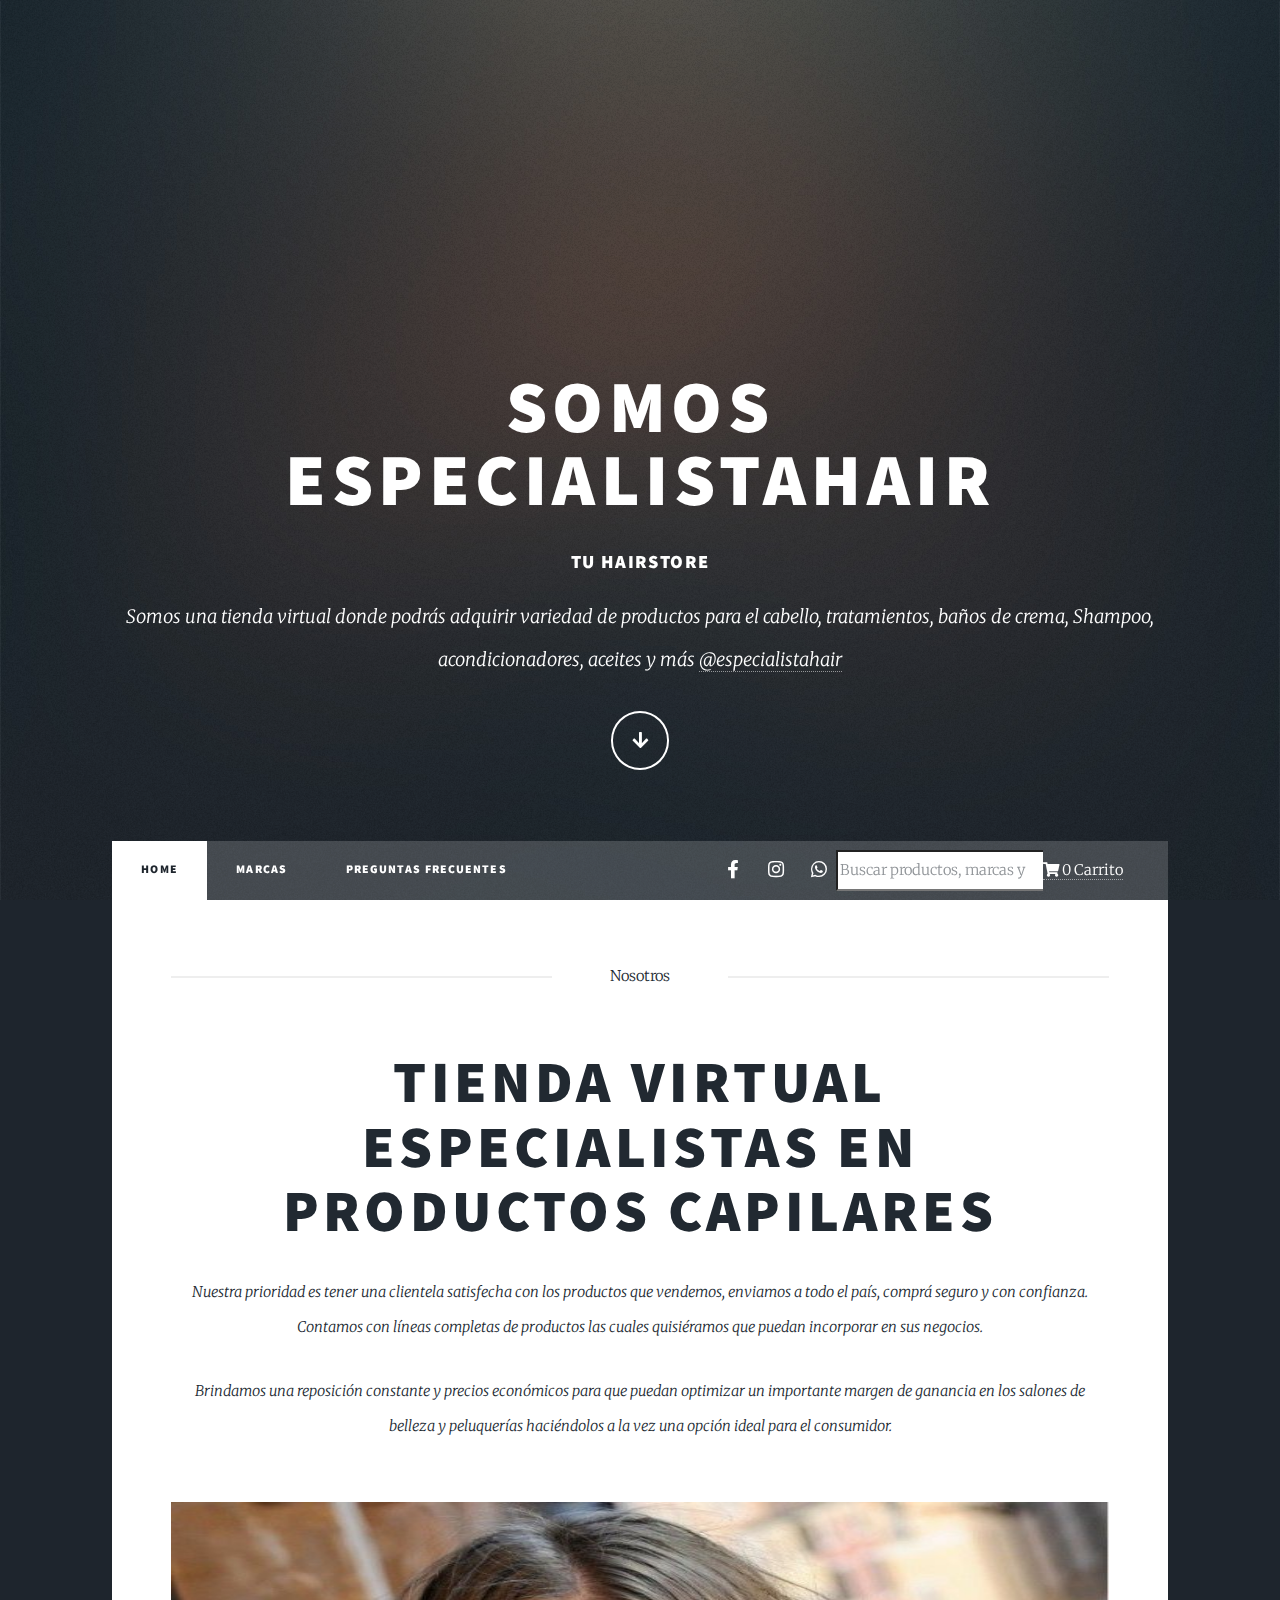
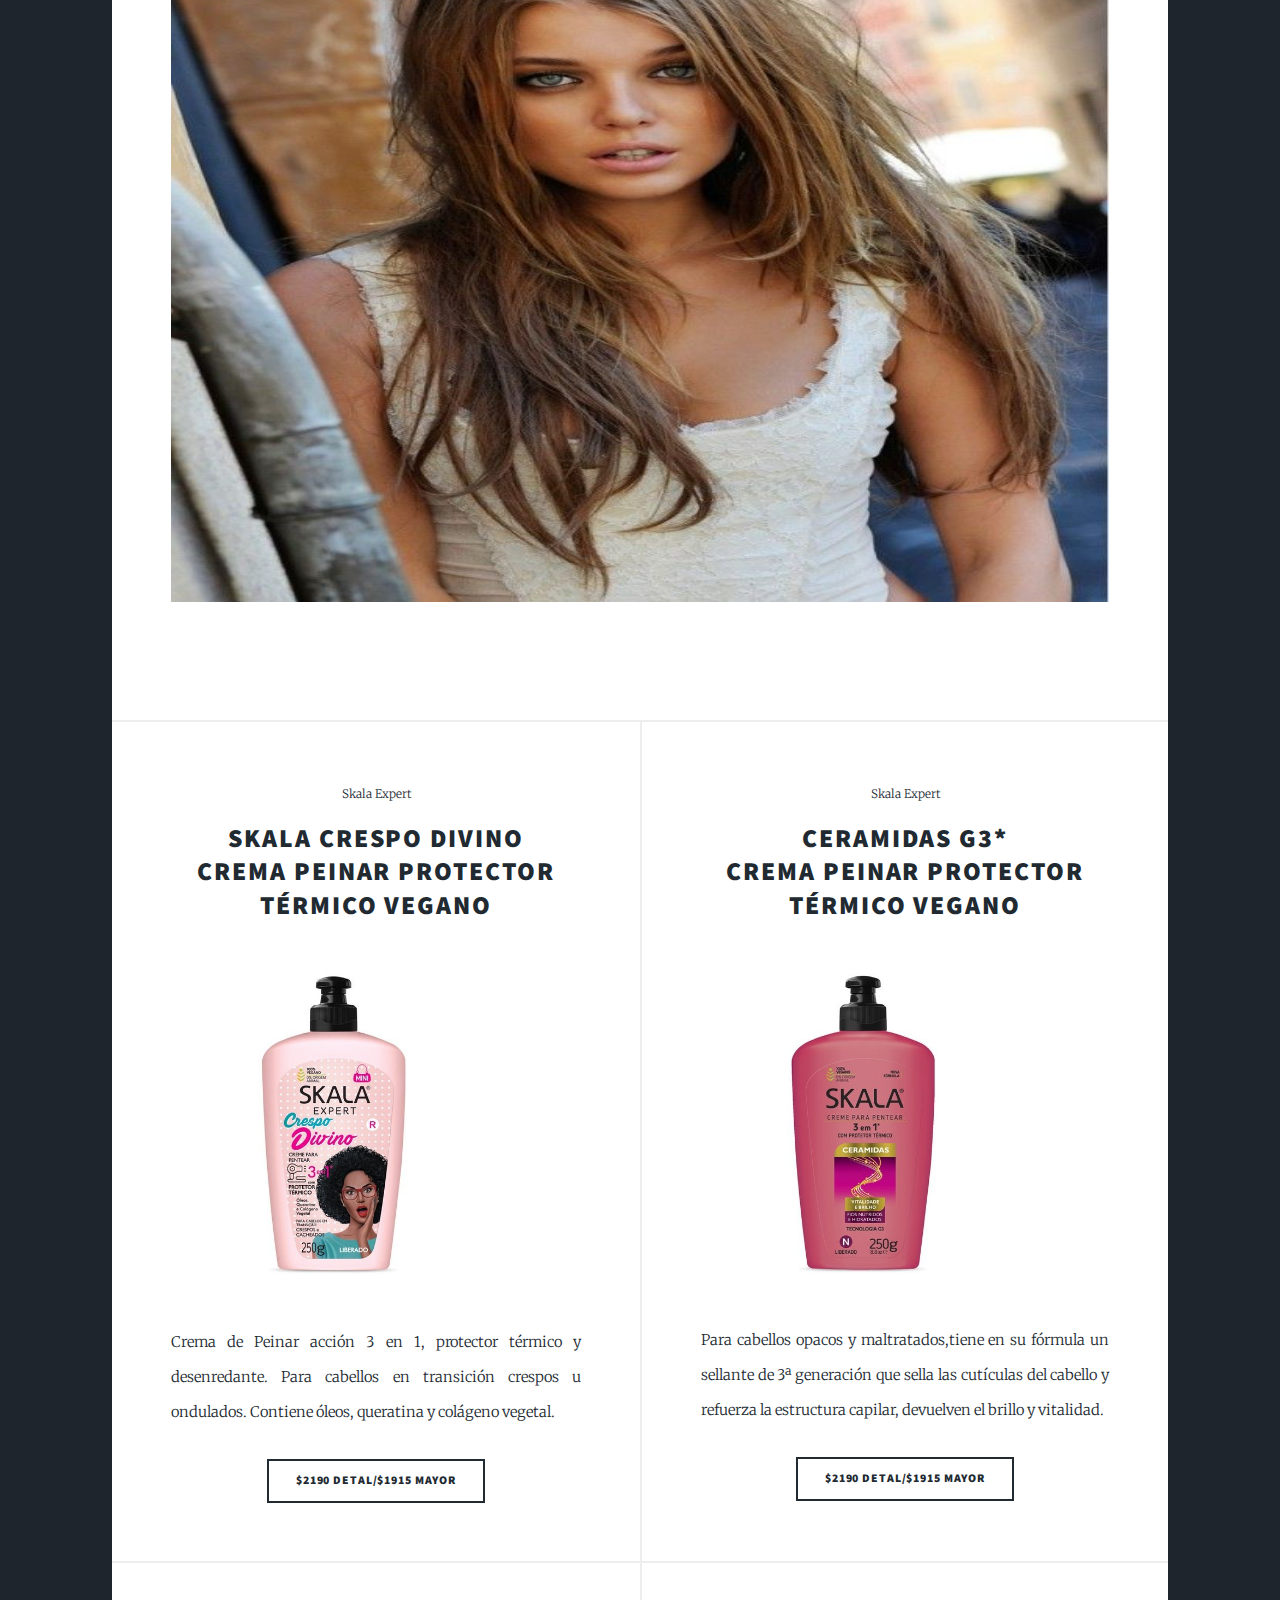
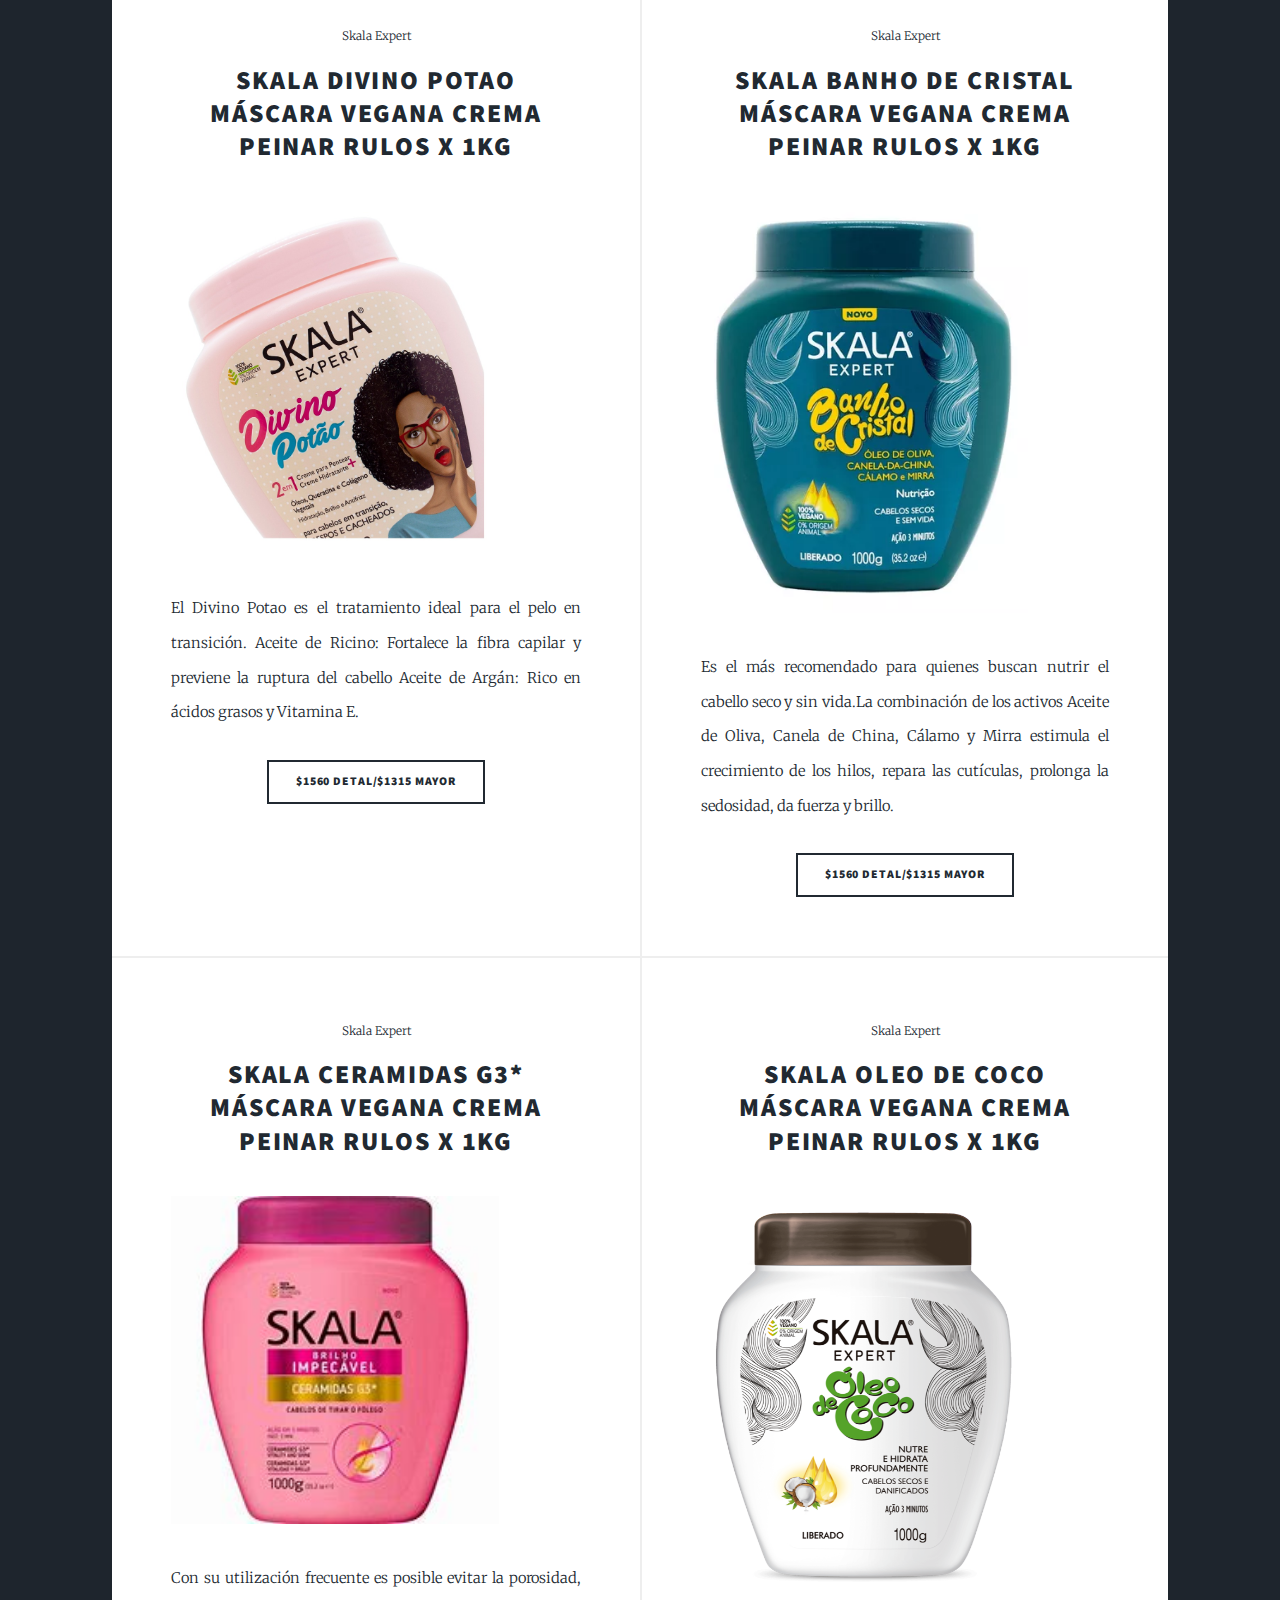
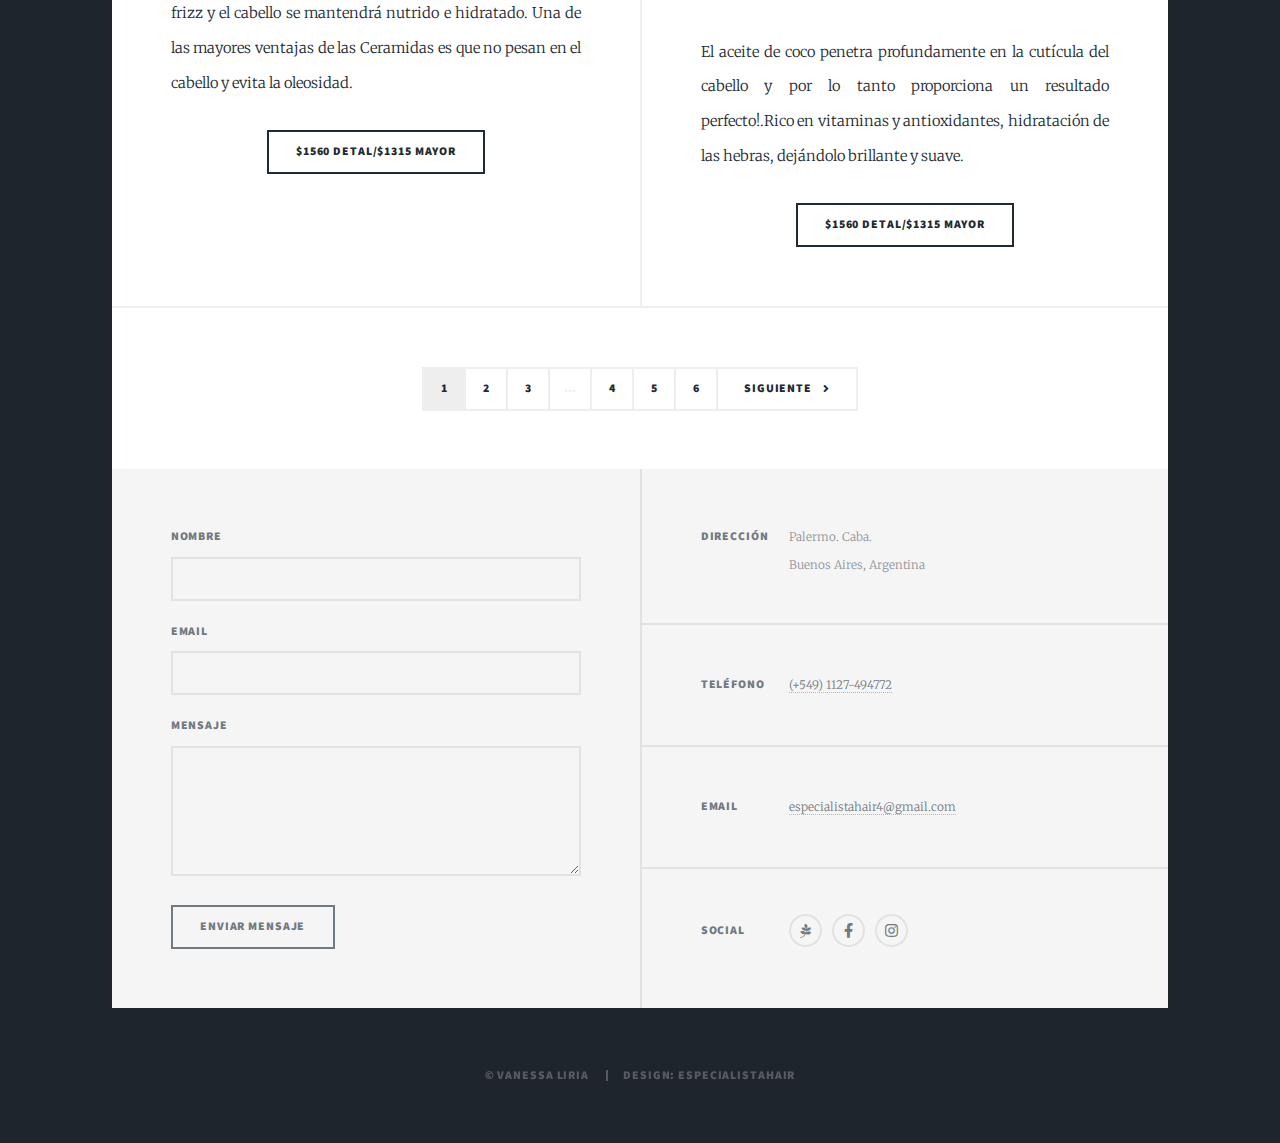
==== commit ffe48246: "Update index.html" ====
--- a/index.html
+++ b/index.html
@@ -110,7 +110,7 @@
 								<br />
 								Crema Peinar Protector Térmico Vegano</a></h2>
 					</header>
-					<a href="#" class="image fit"><img src="images/cremapei-crespo-div.jpg" alt="producto" /></a>
+					<a href="#" class="image fit"><img src="images/cremapei-crespo-div.jpeg" alt="producto" /></a>
 					<p>Crema de Peinar acción 3 en 1, protector térmico y desenredante. Para cabellos en transición
 						crespos u ondulados. Contiene óleos, queratina y colágeno vegetal.</p>
 					<ul class="actions special">
@@ -123,7 +123,7 @@
 						<h2><a href="#"> Ceramidas G3* <br />
 								Crema Peinar Protector Térmico Vegano</a></h2>
 					</header>
-					<a href="#" class="image fit"><img src="images/cerami-cremapei.jpg" alt="producto" /></a>
+					<a href="#" class="image fit"><img src="images/cerami-cremapei.jpeg" alt="producto" /></a>
 					<p>Para cabellos opacos y maltratados,tiene en su fórmula un sellante de 3ª generación que sella las
 						cutículas del cabello y refuerza
 						la estructura capilar, devuelven el brillo y vitalidad.</p>
@@ -151,7 +151,7 @@
 						<h2><a href="#">Skala Banho de Cristal<br />
 								Máscara Vegana Crema Peinar Rulos X 1kg</a></h2>
 					</header>
-					<a href="#" class="image fit"><img src="images/banho-cristal." alt="producto" /></a>
+					<a href="#" class="image fit"><img src="images/banho-cristal.webp" alt="producto" /></a>
 					<p>Es el más recomendado para quienes buscan nutrir el cabello seco y sin
 						vida.La combinación de los activos Aceite de Oliva, Canela de China, Cálamo y Mirra estimula el
 						crecimiento de los hilos, repara las cutículas, prolonga la sedosidad, da fuerza y ​​brillo.</p>
@@ -282,4 +282,4 @@
 
 </body>
 
-</html>+</html>
